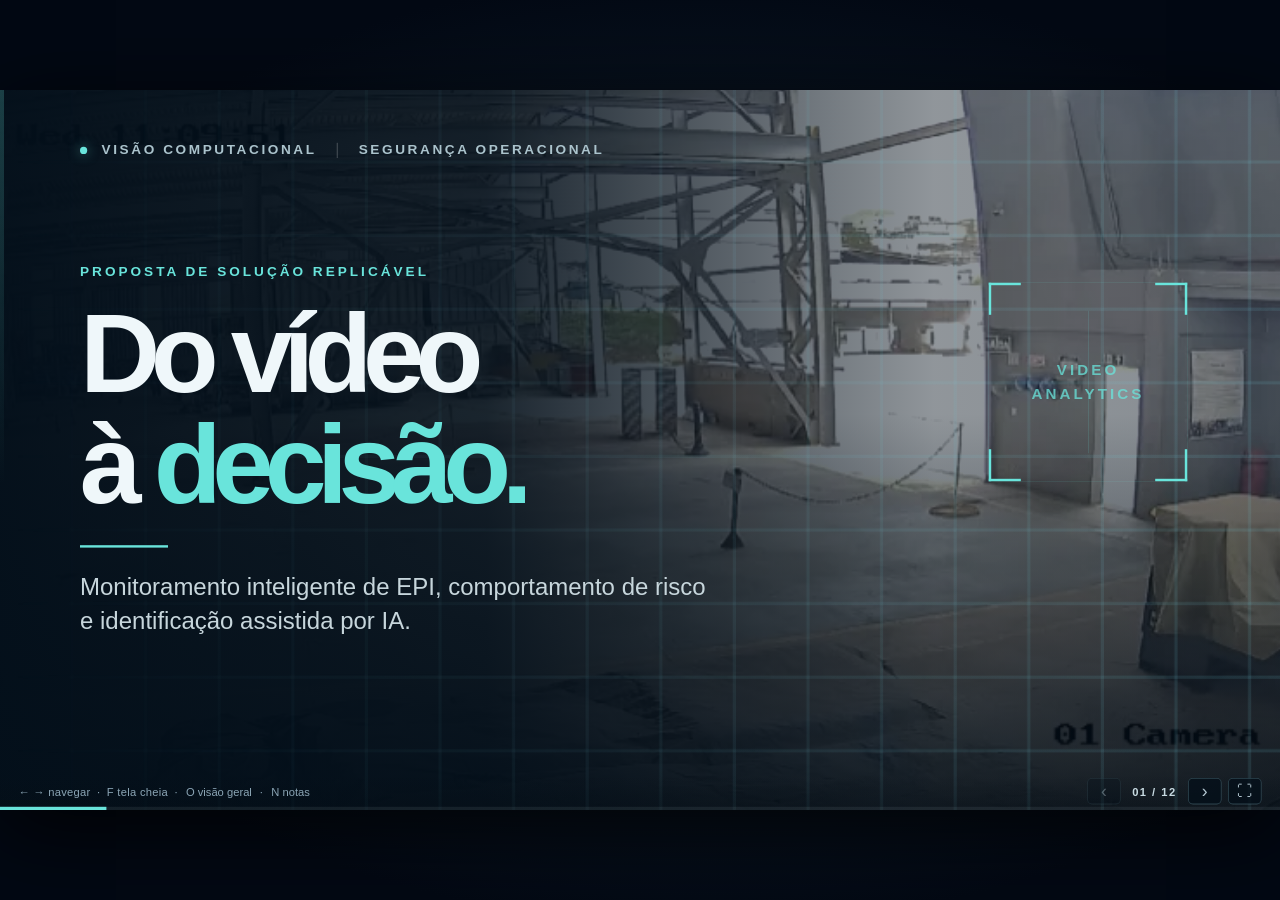
==== ApresentacaoIAseguranca/index.html @ 83fdfc43 "Add Portuguese presentation" ====
<!doctype html>
<html lang="pt-BR">
<head>
  <meta charset="utf-8">
  <meta name="viewport" content="width=device-width, initial-scale=1, viewport-fit=cover">
  <meta name="color-scheme" content="dark">
  <meta name="description" content="Apresentação offline para projetos de visão computacional em segurança industrial.">
  <title>Visão IA — Segurança operacional</title>
  <link rel="stylesheet" href="styles.css">
  <script src="script.js" defer></script>
</head>
<body>
  <main id="viewport" aria-label="Apresentação Visão IA">
    <div id="deck" class="deck">
        <section class="slide cover active" aria-roledescription="slide" aria-label="1 de 12: Do vídeo à decisão" data-title="Do vídeo à decisão" data-section="ABERTURA" data-notes="Abrir falando do objetivo: não vender uma câmera isolada, e sim uma solução capaz de transformar imagens em eventos que apoiem a segurança. Este caso foi usado como laboratório e ainda não é uma solução plenamente homologada.">
          <div class="cover-bg"><img class="cover-img" src="assets/ambiente-industrial.webp" alt="Área industrial monitorada por câmera" draggable="false"></div>
          <div class="cover-shade"></div>
          <div class="cover-grid"></div>
          <div class="cover-meta"><span class="tiny-dot"></span> VISÃO COMPUTACIONAL <span class="tiny-divider"></span> SEGURANÇA OPERACIONAL</div>
          <div class="cover-content">
            <div class="overline accent">PROPOSTA DE SOLUÇÃO REPLICÁVEL</div>
            <h1 class="cover-title">Do vídeo<br>à <em>decisão.</em></h1>
            <div class="cover-rule"></div>
            <p class="cover-sub">Monitoramento inteligente de EPI, comportamento de risco e identificação assistida por IA.</p>
          </div>
          <div class="cover-right">
            <div class="scan-square">
              <span></span><span></span><span></span><span></span>
              <div>VIDEO<br>ANALYTICS</div>
            </div>
          </div>
        </section>
        <section class="slide" aria-roledescription="slide" aria-label="2 de 12: O desafio" data-title="O desafio" data-section="CONTEXTO" data-notes="O problema não é ter pouco vídeo; é tirar valor dele. Enfatizar a diferença entre monitoramento passivo e fluxos verificáveis de eventos." hidden>
          <header class="slide-top"><span class="wordmark"><span class="mark"></span> VISION <span class="wordmark-lite">/ INTELLIGENCE</span></span><span class="chapter">02 &nbsp; / &nbsp; OPORTUNIDADE</span></header>
          <div class="content-pad">
            <div class="eyebrow">01 / POR QUE ISTO É CRÍTICO?</div>
            <h2 class="big-heading">Uma câmera vê.<br><span class="muted">Um sistema precisa entender.</span></h2>
            <p class="lead narrow">No ambiente industrial, captar imagens é apenas o começo. O desafio está em transformar observações em registros úteis, verificáveis e acionáveis.</p>
            <div class="three-cards offset-top">
              <div class="feature">
                <span class="feature-index">01</span>
                <div class="feature-line"></div>
                <h3>Visibilidade</h3>
                <p>Identificar situações relevantes em áreas monitoradas.</p>
              </div>
              <div class="feature">
                <span class="feature-index">02</span>
                <div class="feature-line"></div>
                <h3>Contexto</h3>
                <p>Entender onde, quando e em quais condições um evento ocorreu.</p>
              </div>
              <div class="feature">
                <span class="feature-index">03</span>
                <div class="feature-line"></div>
                <h3>Resposta</h3>
                <p>Direcionar evidências para revisão, alerta e melhoria operacional.</p>
              </div>
            </div>
          </div>
          <footer class="slide-foot"><span>SEGURANÇA OPERACIONAL · MONITORAMENTO ORIENTADO POR EVENTOS</span><span>CASE BASE · HIKVISION · 2026</span></footer>
        </section>
        <section class="slide" aria-roledescription="slide" aria-label="3 de 12: Um caso real como ponto de partida" data-title="Um caso real como ponto de partida" data-section="BASE DO PROJETO" data-notes="Contextualizar: o equipamento e as capturas são reais, mas os resultados ainda não equivalem a uma validação industrial completa. Mostrar o ambiente amplo e a porta com alta incidência de luz." hidden>
          <header class="slide-top"><span class="wordmark"><span class="mark"></span> VISION <span class="wordmark-lite">/ INTELLIGENCE</span></span><span class="chapter">03 &nbsp; / &nbsp; ESTUDO DE CASO</span></header>
          <div class="content-pad">
            <div class="eyebrow">02 / O QUE JÁ FOI REALIZADO?</div>
            <h2 class="big-heading">Da hipótese<br><span class="accent">à implantação em campo.</span></h2>
            <div class="case-layout">
              <div class="case-visual">
                <img class="w100" src="assets/galpao-do-piloto.webp" alt="Captura real do galpão industrial" draggable="false">
                <div class="image-caption"><span class="signal"></span> Ambiente industrial monitorado · 28 OUT 2026</div>
              </div>
              <div class="case-facts">
                <div class="case-fact">
                  <span>01</span>
                  <div>
                    <strong>Câmera com IA embarcada</strong>
                    <p>Hikvision DeepinView, testada em galpão industrial real.</p>
                  </div>
                </div>
                <div class="case-fact">
                  <span>02</span>
                  <div>
                    <strong>Funcionalidades observadas</strong>
                    <p>Eventos de capacete, uso de celular e captura/comparação facial.</p>
                  </div>
                </div>
              </div>
            </div>
          </div>
          <footer class="slide-foot"><span>IMAGENS DO PILOTO · CAPTURAS DE 28/10/2026</span><span>CASE BASE · HIKVISION · 2026</span></footer>
        </section>
        <section class="slide" aria-roledescription="slide" aria-label="4 de 12: Três capacidades demonstradas" data-title="Três capacidades demonstradas" data-section="VALIDAÇÃO" data-notes="Explicar três evidências observáveis, sem dizer que a precisão é alta nem que o fluxo de ponta a ponta foi entregue. A identificação facial exibe pontuações, mas é preciso validar erros e falsos positivos." hidden>
          <header class="slide-top"><span class="wordmark"><span class="mark"></span> VISION <span class="wordmark-lite">/ INTELLIGENCE</span></span><span class="chapter">04 &nbsp; / &nbsp; CAPACIDADES</span></header>
          <div class="content-pad">
            <div class="eyebrow">03 / RESULTADOS</div>
            <h2 class="big-heading">Três sinais de que<br><span class="muted">a tecnologia funciona.</span></h2>
            <div class="proof-grid">
              <div class="proof-card">
                <div class="proof-image"><img src="assets/evento-capacete.webp" alt="Evento de ausência de capacete" draggable="false"></div>
                <div class="proof-body">
                  <div class="proof-num">01</div>
                  <h3>Detecção de capacete</h3>
                  <p>Eventos registrados.</p>
                </div>
              </div>
              <div class="proof-card">
                <div class="proof-image"><img src="assets/evento-celular.webp" alt="Evento de uso de telefone celular" draggable="false"></div>
                <div class="proof-body">
                  <div class="proof-num">02</div>
                  <h3>Uso de celular</h3>
                  <p>Detecção confirmada quando o aparelho está visível para a câmera.</p>
                </div>
              </div>
              <div class="proof-card">
                <div class="proof-image face-proof"><img src="assets/comparacao-facial.webp" alt="Painel de reconhecimento com dados anonimizados" draggable="false"></div>
                <div class="proof-body">
                  <div class="proof-num">03 <span class="status status-good">REGISTROS GERADOS</span></div>
                  <h3>Captura e comparação facial</h3>
                </div>
              </div>
            </div>
          </div>
          <footer class="slide-foot"><span>DETECÇÃO ≠ PRECISÃO VALIDADA</span><span>CASE BASE · HIKVISION · 2026</span></footer>
        </section>
        <section class="slide" aria-roledescription="slide" aria-label="5 de 12: Uso de celular: funciona dentro do campo visual" data-title="Uso de celular: funciona dentro do campo visual" data-section="COMPORTAMENTO" data-notes="Afirmar claramente: este teste foi confirmado pela equipe, inclusive a falha conhecida quando o aparelho está do lado não visível do rosto. Posicionamento e perspectiva importam." hidden>
          <header class="slide-top"><span class="wordmark"><span class="mark"></span> VISION <span class="wordmark-lite">/ INTELLIGENCE</span></span><span class="chapter">05 &nbsp; / &nbsp; USO DE CELULAR</span></header>
          <div class="content-pad">
            <div class="eyebrow">04 / DETECÇÃO DE COMPORTAMENTO</div>
            <h2 class="mid-heading">Celular detectado.<br><span class="accent">Teste confirmado em campo.</span></h2>
            <div class="phone-layout">
              <div class="phone-visual">
                <img class="w100" src="assets/evento-celular.webp" alt="Teste de uso de celular confirmado" draggable="false">
                <div class="media-tag">EVENTO · USING MOBILE PHONE</div>
              </div>
            </div>
          </div>
          <footer class="slide-foot"><span>FUNCIONALIDADE COM TESTE PRÁTICO CONFIRMADO</span><span>CASE BASE · HIKVISION · 2026</span></footer>
        </section>
        <section class="slide" aria-roledescription="slide" aria-label="6 de 12: Reconhecimento facial exige imagem suficiente" data-title="Reconhecimento facial exige imagem suficiente" data-section="FACE" data-notes="Os registros e a comparação com base facial são visíveis. Deixar explícito que não existem dados de sensibilidade, especificidade, FAR/FRR ou precisão medidos. Dados pessoais são protegidos nos materiais demonstrativos." hidden>
          <header class="slide-top"><span class="wordmark"><span class="mark"></span> VISION <span class="wordmark-lite">/ INTELLIGENCE</span></span><span class="chapter">06 &nbsp; / &nbsp; IDENTIFICAÇÃO ASSISTIDA</span></header>
          <div class="content-pad">
            <div class="eyebrow">05 / CAPTURA FACIAL</div>
            <h2 class="mid-heading">Identificar pessoas exige<br><span class="muted">mais do que localizar rostos.</span></h2>
            <div class="facial-layout">
              <div class="records-panel">
                <div class="panel-heading">REGISTROS GERADOS PELA CÂMERA <span>●</span></div>
                <img class="w100" src="assets/registros-faciais.webp" alt="Histórico de capturas faciais com rostos anonimizados" draggable="false">
                <div class="privacy-label">Dados faciais anonimizados nesta apresentação</div>
              </div>
              <div class="facial-copy">
                <div class="score-large">60–92<span>%</span></div>
                <div class="score-label">Faixa de pontuações exibidas em exemplos de comparação</div>
              </div>
            </div>
          </div>
          <footer class="slide-foot"><span>PONTUAÇÕES OBSERVADAS NA INTERFACE · NÃO SÃO MÉTRICAS DE ACURÁCIA</span><span>CASE BASE · HIKVISION · 2026</span></footer>
        </section>
        <section class="slide" aria-roledescription="slide" aria-label="7 de 12: Do equipamento à solução" data-title="Do equipamento à solução" data-section="ARQUITETURA" data-notes="Esta é uma arquitetura de referência para novos projetos e ainda não foi completamente implementada neste caso. Não assegurar integração ISAPI/ONVIF para todo evento sem teste. O modelo próprio é opcional e entra se necessário." hidden>
          <header class="slide-top"><span class="wordmark"><span class="mark"></span> VISION <span class="wordmark-lite">/ INTELLIGENCE</span></span><span class="chapter">07 &nbsp; / &nbsp; ARQUITETURA DE REFERÊNCIA</span></header>
          <div class="content-pad">
            <div class="eyebrow">06 / COMO UM PROJETO PODE EVOLUIR</div>
            <h2 class="mid-heading">Do sensor ao registro.<br><span class="muted">Sem depender apenas da tela da câmera.</span></h2>
            <div class="arch-flow">
              <div class="arch-node">
                <div class="arch-num">01 / ORIGEM</div>
                <div class="arch-icon">◉</div>
                <strong>Câmera inteligente</strong>
                <p>Vídeo e eventos de IA</p>
              </div>
              <div class="arch-arrow">→</div>
              <div class="arch-node">
                <div class="arch-num">02 / CONECTAR</div>
                <div class="arch-icon">⇄</div>
                <strong>Camada de integração</strong>
                <p>Recebimento e validação</p>
              </div>
              <div class="arch-arrow">→</div>
              <div class="arch-node">
                <div class="arch-num">03 / INTERPRETAR</div>
                <div class="arch-icon">◇</div>
                <strong>Correlação de eventos</strong>
                <p>Pessoa · tempo · local</p>
              </div>
              <div class="arch-arrow">→</div>
              <div class="arch-node">
                <div class="arch-num">04 / AGIR</div>
                <div class="arch-icon">▤</div>
                <strong>Gestão de ocorrências</strong>
                <p>Revisão · alertas · relatórios</p>
              </div>
            </div>
            <div class="arch-lower">
              <div class="arch-label">EVOLUÇÃO OPCIONAL</div>
              <div class="arch-optional"><strong>IA externa personalizada</strong><span>Modelos próprios podem complementar a IA embarcada quando os requisitos exigirem.</span></div>
              <div class="arch-guard">Integrações, protocolos e desempenho precisam ser validados para cada equipamento e ambiente.</div>
            </div>
          </div>
          <footer class="slide-foot"><span>ARQUITETURA PROPOSTA · NÃO IMPLANTADA INTEGRALMENTE NO PILOTO</span><span>CASE BASE · HIKVISION · 2026</span></footer>
        </section>
        <section class="slide" aria-roledescription="slide" aria-label="8 de 12: O evento vira um fluxo de trabalho" data-title="O evento vira um fluxo de trabalho" data-section="PRODUTO" data-notes="Dizer que o mockup é o produto proposto. O piloto comprovou a existência de eventos na interface da câmera, não esta plataforma. O software cria rastreabilidade e revisão humana antes de medidas." hidden>
          <header class="slide-top"><span class="wordmark"><span class="mark"></span> VISION <span class="wordmark-lite">/ INTELLIGENCE</span></span><span class="chapter">08 &nbsp; / &nbsp; EXPERIÊNCIA PROPOSTA</span></header>
          <div class="content-pad">
            <div class="eyebrow">07 / EXPERIÊNCIA A SER DESENVOLVIDA</div>
            <h2 class="mid-heading">Da detecção<br><span class="accent">ao acompanhamento.</span></h2>
            <div class="app-shell">
              <div class="app-header"><span class="mini-mark"></span> CENTRAL DE EVENTOS <span class="demo-flag">CONCEITO ILUSTRATIVO</span><span class="app-faux-clock">VISÃO GERAL</span></div>
              <div class="app-stats">
                <div><span>01</span><strong>Receber</strong><small>Evento bruto</small></div>
                <div><span>02</span><strong>Verificar</strong><small>Contexto e evidência</small></div>
                <div><span>03</span><strong>Classificar</strong><small>Validação humana</small></div>
                <div><span>04</span><strong>Aprender</strong><small>Relatórios e ajustes</small></div>
              </div>
              <div class="sample-event subtle">
                <div class="sample-icon ok">✓</div>
                <div class="event-text">
                  <strong>Evento recebido · uso de celular</strong>
                  <p>Regra configurável · revisão conforme política da operação</p>
                </div>
                <div class="sample-chip neutral">REGISTRO DE EXEMPLO</div>
              </div>
            </div>
            <div class="app-caption">Modelo conceitual de interface. Não representa um software entregue ou um evento real.</div>
          </div>
          <footer class="slide-foot"><span>JORNADA DE PRODUTO · EXEMPLO NÃO OPERACIONAL</span><span>CASE BASE · HIKVISION · 2026</span></footer>
        </section>
        <section class="slide" aria-roledescription="slide" aria-label="9 de 12: Confiabilidade e governança" data-title="Confiabilidade e governança" data-section="RESPONSABILIDADE" data-notes="Biometria é dado sensível. Não expor nomes, CPF, faces em materiais comerciais. Exigir finalidade, base jurídica adequada, minimização, retenção e permissões. Revisão humana para decisões que afetem trabalhadores." hidden>
          <header class="slide-top"><span class="wordmark"><span class="mark"></span> VISION <span class="wordmark-lite">/ INTELLIGENCE</span></span><span class="chapter">09 &nbsp; / &nbsp; CONFIANÇA</span></header>
          <div class="content-pad">
            <div class="eyebrow">08 / PRINCÍPIOS INEGOCIÁVEIS</div>
            <h2 class="big-heading">IA apoia decisões.<br><span class="muted">Não substitui verificação.</span></h2>
            <div class="govern-grid">
              <div class="govern-card">
                <div class="govern-icon">01</div>
                <h3>Revisão humana</h3>
                <p>Não atribuir infrações automaticamente com base em detecção incerta.</p>
              </div>
              <div class="govern-card">
                <div class="govern-icon">02</div>
                <h3>Rastreabilidade</h3>
                <p>Guardar contexto, horário, origem e evidências do evento.</p>
              </div>
              <div class="govern-card">
                <div class="govern-icon">03</div>
                <h3>Proteção de dados</h3>
                <p>Biometria e identificação demandam controles e avaliação sob a LGPD.</p>
              </div>
              <div class="govern-card">
                <div class="govern-icon">04</div>
                <h3>Teste contínuo</h3>
                <p>Medir falsos positivos, eventos perdidos e mudanças do ambiente.</p>
              </div>
            </div>
            <div class="govern-statement"><span class="signal"></span> Uma boa solução precisa ser tecnicamente viável, operacionalmente útil e responsável.</div>
          </div>
          <footer class="slide-foot"><span>GOVERNANÇA E SEGURANÇA DESDE O DESENHO DO PROJETO</span><span>CASE BASE · HIKVISION · 2026</span></footer>
        </section>
        <section class="slide" aria-roledescription="slide" aria-label="10 de 12: Como transformar o caso em novos projetos" data-title="Como transformar o caso em novos projetos" data-section="MÉTODO" data-notes="Apresentar como método repetível: partir de uma regra e uma área, definir o que caracteriza sucesso, testar e só depois dimensionar. Sem prometer prazos, quantidade de câmeras ou precisão antes de levantamento." hidden>
          <header class="slide-top"><span class="wordmark"><span class="mark"></span> VISION <span class="wordmark-lite">/ INTELLIGENCE</span></span><span class="chapter">10 &nbsp; / &nbsp; ESTRATÉGIA DE IMPLANTAÇÃO</span></header>
          <div class="content-pad">
            <div class="eyebrow">09 / MODELO REPLICÁVEL</div>
            <h2 class="mid-heading">Começar pequeno.<br><span class="accent">Validar antes de escalar.</span></h2>
            <div class="roadmap">
              <div class="road-step">
                <div class="road-step-head">
                  <div class="phase">FASE 01</div>
                  <span class="road-id">01</span>
                </div>
                <h3>Diagnóstico</h3>
                <p>Mapear o ambiente, os riscos, as regras e o campo de visão.</p>
                <div class="road-deliver">Saída → escopo e critérios de teste</div>
              </div>
              <div class="road-step">
                <div class="road-step-head">
                  <div class="phase">FASE 02</div>
                  <span class="road-id">02</span>
                </div>
                <h3>Prova de conceito</h3>
                <p>Testar eventos reais, oclusões, iluminação e limites da IA.</p>
                <div class="road-deliver">Saída → resultados mensuráveis</div>
              </div>
              <div class="road-step">
                <div class="road-step-head">
                  <div class="phase">FASE 03</div>
                  <span class="road-id">03</span>
                </div>
                <h3>Integração e escala</h3>
                <p>Construir registros, alertas, indicadores e novas áreas monitoradas.</p>
                <div class="road-deliver">Saída → operação com governança</div>
              </div>
            </div>
            <div class="road-bottom"><span>1 CÂMERA</span><b>→</b><span>1 REGRA</span><b>→</b><span>1 ÁREA</span><b>→</b><span>1 CRITÉRIO MENSURÁVEL</span></div>
          </div>
          <footer class="slide-foot"><span>ESFORÇO E INFRAESTRUTURA DEFINIDOS APÓS DIAGNÓSTICO</span><span>CASE BASE · HIKVISION · 2026</span></footer>
        </section>
        <section class="slide" aria-roledescription="slide" aria-label="11 de 12: Mais possibilidades, o mesmo rigor" data-title="Mais possibilidades, o mesmo rigor" data-section="EXPANSÃO" data-notes="Diferenciar os testes confirmados no piloto das possibilidades futuras. Nunca vender detecção de óculos, luvas, áreas restritas ou análise comportamental avançada como função validada no equipamento atual." hidden>
          <header class="slide-top"><span class="wordmark"><span class="mark"></span> VISION <span class="wordmark-lite">/ INTELLIGENCE</span></span><span class="chapter">11 &nbsp; / &nbsp; NOVAS FRENTES</span></header>
          <div class="content-pad">
            <div class="eyebrow">10 / OPORTUNIDADES DE EVOLUÇÃO</div>
            <h2 class="big-heading">Um método.<br><span class="muted">Diferentes aplicações.</span></h2>
            <div class="use-grid">
              <div class="use-card">
                <div class="use-glyph">⌁</div>
                <h3>EPIs</h3>
                <p>Capacete e outros itens relevantes para cada processo.</p>
                <span>CASO-BASE</span>
              </div>
              <div class="use-card">
                <div class="use-glyph">▢</div>
                <h3>Comportamentos</h3>
                <p>Uso de celular e regras específicas do ambiente.</p>
                <span>CASO-BASE</span>
              </div>
              <div class="use-card">
                <div class="use-glyph">◎</div>
                <h3>Acesso e presença</h3>
                <p>Verificação de áreas, rotas e circulação.</p>
                <span>OPORTUNIDADE</span>
              </div>
              <div class="use-card">
                <div class="use-glyph">▥</div>
                <h3>Inteligência operacional</h3>
                <p>Indicadores e histórico para orientar prevenção.</p>
                <span>OPORTUNIDADE</span>
              </div>
            </div>
            <div class="use-disclaimer">Aplicações adicionais dependem de requisitos, compatibilidade do hardware, validação técnica e avaliação de privacidade.</div>
          </div>
          <footer class="slide-foot"><span>POTENCIAIS CASOS DE USO · NÃO TODOS DEMONSTRADOS NO PILOTO</span><span>CASE BASE · HIKVISION · 2026</span></footer>
        </section>
        <section class="slide end" aria-roledescription="slide" aria-label="12 de 12: Próximo passo: descobrir onde a IA gera valor" data-title="Próximo passo: descobrir onde a IA gera valor" data-section="ENCERRAMENTO" data-notes="Encerrar com pergunta: quais são os riscos e situações que mais importam na operação do cliente? A partir daí discutir diagnóstico, prova de conceito e integração. Não apresentar como produto finalizado." hidden>
          <div class="end-bg"><img src="assets/ambiente-industrial.webp" alt="Ambiente industrial" draggable="false"></div>
          <div class="end-grad"></div>
          <div class="end-mark"><span class="mark"></span> VISION <span>/ INTELLIGENCE</span></div>
          <div class="end-content">
            <div class="overline accent">SEGURANÇA OPERACIONAL COM IA</div>
            <h1>Transformar<br>pixels em <em>prevenção.</em></h1>
            <div class="cover-rule"></div>
            <p>Um piloto real como base para soluções sob medida — com evidência, contexto e responsabilidade.</p>
            <div class="end-actions">
              <div><span>01</span> Entender o ambiente</div>
              <div><span>02</span> Definir a regra</div>
              <div><span>03</span> Validar a solução</div>
            </div>
          </div>
          <div class="end-footer">CONVERSA ABERTA <span class="long-arrow">→</span> Q&amp;A</div>
        </section>

      <div class="presenter-ui">
        <aside id="notes" aria-labelledby="notes-heading" hidden>
          <h2 id="notes-heading">Notas do apresentador</h2>
          <p id="notes-text"></p>
        </aside>

        <footer class="toolbar">
          <div class="shortcuts">
            <span class="keyboard-hint"><kbd>←</kbd> <kbd>→</kbd> navegar</span>
            <span class="shortcut-separator" aria-hidden="true">·</span>
            <span class="keyboard-hint"><kbd>F</kbd> tela cheia</span>
            <span class="shortcut-separator" aria-hidden="true">·</span>
            <button id="overview-toggle" type="button" aria-label="Abrir o índice de slides" aria-haspopup="dialog" aria-controls="overview" aria-keyshortcuts="O"><kbd aria-hidden="true">O</kbd> visão geral</button>
            <span class="shortcut-separator" aria-hidden="true">·</span>
            <button id="notes-toggle" type="button" aria-label="Notas do apresentador" aria-controls="notes" aria-expanded="false" aria-keyshortcuts="N"><kbd aria-hidden="true">N</kbd> notas</button>
          </div>
          <nav class="navigation" aria-label="Navegação de slides">
            <button id="prev" type="button" aria-label="Slide anterior" aria-disabled="true">‹</button>
            <div id="counter">01 / 12</div>
            <button id="next" type="button" aria-label="Próximo slide">›</button>
            <button id="full" type="button" aria-label="Modo de tela cheia" aria-pressed="false" aria-keyshortcuts="F"><span aria-hidden="true">⛶</span></button>
          </nav>
          <div id="progress-track" role="progressbar" aria-label="Progresso da apresentação" aria-valuemin="1" aria-valuemax="12" aria-valuenow="1">
            <div id="progress"></div>
          </div>
        </footer>
      </div>
    </div>
  </main>

  <div id="announcement" class="sr-only" role="status" aria-atomic="true"></div>

  <dialog id="overview" aria-labelledby="overview-title">
    <div class="overview-header">
      <h2 id="overview-title">Índice de slides</h2>
      <button id="overview-close" type="button" aria-label="Fechar o índice">×</button>
    </div>
    <div id="overview-grid"></div>
  </dialog>
</body>
</html>
---- ApresentacaoIAseguranca/styles.css ----
:root {
  color-scheme: dark;
  --shell: #081824;
  --shell-line: #253c49;
  --background: #07131d;
  --surface-deep: #122a39;
  --text: #eff7fa;
  --muted: #93a9b8;
  --subtle: #8ba5b5;
  --accent: #69e4db;
  --warm: #feb978;
  --line: #284553;
  --border: rgba(190, 225, 231, .16);
  --pad: 95px;
  font-family: Inter, 'Segoe UI', Aptos, Arial, sans-serif;
}

*, *::before, *::after { box-sizing: border-box; }
[hidden] { display: none !important; }
html, body { margin: 0; height: 100%; }
body {
  display: flex;
  flex-direction: column;
  overflow: hidden;
  background: var(--background);
  color: var(--text);
}

button { font: inherit; color: inherit; cursor: pointer; }
button:focus-visible {
  outline: 2px solid var(--accent);
  outline-offset: 3px;
}

.sr-only {
  position: absolute;
  width: 1px;
  height: 1px;
  padding: 0;
  overflow: hidden;
  clip-path: inset(50%);
  white-space: nowrap;
}

/* Moldura e navegação */
#viewport {
  position: relative;
  min-height: 0;
  flex: 1 1 auto;
  overflow: hidden;
  background: radial-gradient(ellipse at 55% 50%, #122635, #020813 75%);
  touch-action: pan-y pinch-zoom;
}

.deck {
  position: absolute;
  top: 50%;
  left: 50%;
  width: 1600px;
  height: 900px;
  overflow: hidden;
  transform: translate(-50%, -50%) scale(var(--slide-scale, 1));
  background: var(--background);
  box-shadow: 0 25px 95px #000c;
}

.presenter-ui {
  position: absolute;
  z-index: 2;
  inset: auto 0 0;
}

.toolbar {
  position: relative;
  display: flex;
  align-items: center;
  justify-content: space-between;
  gap: 12px;
  padding: 4px 23px 7px;
  background: linear-gradient(0deg, #050d144d, transparent);
}

.shortcuts, .navigation { display: flex; align-items: center; gap: 8px; }
.shortcuts { color: var(--subtle); letter-spacing: .025em; font-size: 14px; white-space: nowrap; }
.shortcuts kbd { font: inherit; }
.shortcuts button {
  min-height: 33px;
  padding: 0 2px;
  border: 0;
  border-radius: 3px;
  background: transparent;
}

.shortcuts button:hover, .shortcuts button[aria-expanded='true'] { color: var(--accent); }
.navigation button {
  display: grid;
  place-items: center;
  width: 42px;
  height: 33px;
  padding: 0;
  border: 1px solid rgba(146, 205, 218, .28);
  border-radius: 6px;
  background: #04101acc;
  color: #b5c9d3;
  font-size: 22px;
  line-height: 1;
}

.navigation button:hover, .navigation button[aria-pressed='true'] { border-color: var(--accent); color: var(--accent); }
.navigation button[aria-disabled='true'] { opacity: .38; cursor: default; }
.navigation button[aria-disabled='true']:hover { border-color: var(--shell-line); color: var(--text); }
#full { font-size: 19px; }
#counter { min-width: 68px; text-align: center; color: #c8dbe2; font-size: 14px; font-weight: 750; letter-spacing: .13em; font-variant-numeric: tabular-nums; }
#progress-track { position: absolute; inset: auto 0 0; height: 4px; background: #c9e4e714; }
#progress { width: calc(100% / 12); height: 100%; background: var(--accent); transition: width .2s ease; }

#notes {
  width: min(calc(100% - 48px), 970px);
  max-height: 185px;
  overflow: auto;
  margin: 0 auto 15px;
  padding: 18px 24px;
  border: 1px solid #69e4db73;
  border-radius: 12px;
  background: #030f17f5;
  box-shadow: 0 20px 50px #0006;
}

#notes h2 { margin: 0 0 7px; font-size: 14px; color: var(--accent); }
#notes p { margin: 0; color: #dceaf0; font-size: 18px; line-height: 1.5; }

#overview {
  width: min(94vw, 1160px);
  max-height: 88dvh;
  padding: clamp(16px, 4vw, 36px);
  border: 1px solid var(--line);
  border-radius: 16px;
  background: var(--shell);
  color: var(--text);
  box-shadow: 0 30px 100px #000a;
}

#overview::backdrop { background: #03090edb; }
.overview-header { display: flex; align-items: center; justify-content: space-between; gap: 16px; margin-bottom: 20px; }
.overview-header h2 { margin: 0; font-size: clamp(19px, 3vw, 29px); letter-spacing: -.03em; }
#overview-close {
  flex: none;
  min-width: 40px;
  min-height: 40px;
  border: 1px solid var(--shell-line);
  border-radius: 7px;
  background: transparent;
  color: var(--muted);
  font-size: 20px;
}
#overview-close:hover { background: var(--surface-deep); color: var(--accent); }
#overview-grid { display: grid; grid-template-columns: repeat(4, 1fr); gap: 12px; }
.overview-item {
  display: grid;
  align-content: center;
  gap: 8px;
  min-height: 92px;
  padding: 13px 15px;
  text-align: left;
  border: 1px solid var(--shell-line);
  border-radius: 8px;
  background: var(--surface-deep);
}

.overview-item span { color: var(--subtle); font-size: 12px; letter-spacing: .12em; }
.overview-item strong { font-size: 16px; line-height: 1.25; }
.overview-item:hover, .overview-item[aria-current='true'] { border-color: var(--accent); }
.overview-item[aria-current='true'] span { color: var(--accent); }

.slide {
  position: absolute;
  inset: 0;
  isolation: isolate;
  overflow: hidden;
  background: var(--background);
}

/* Tipografia e áreas comuns dos slides */

.slide:not(.cover):not(.end)::before {
  content: "";
  pointer-events: none;
  position: absolute;
  inset: 0;
  background-image: linear-gradient(rgba(143,199,214,.025) 1px,transparent 1px),linear-gradient(90deg,rgba(143,199,214,.025) 1px,transparent 1px);
  background-size: 80px 80px;
  opacity: .55;
}

.slide::after {
  content: "";
  position: absolute;
  left: 0;
  top: 0;
  width: 5px;
  height: 100%;
  background: linear-gradient(180deg,var(--accent),transparent 55%);
  opacity: .22;
  pointer-events: none;
}

.slide-top {
  position: absolute;
  left: var(--pad);
  right: var(--pad);
  top: 52px;
  display: flex;
  align-items: center;
  justify-content: space-between;
  z-index: 3;
  gap: 20px;
}

.wordmark {
  font-size: 21px;
  font-weight: 850;
  letter-spacing: .19em;
  display: flex;
  align-items: center;
  gap: 15px;
}

.mark, .mini-mark {
  width: 23px;
  height: 23px;
  border: 4px solid var(--accent);
  display: inline-block;
  border-right-color: transparent;
  border-radius: 50%;
  transform: rotate(-30deg);
  flex: none;
}

.wordmark-lite {
  font-weight: 400;
  letter-spacing: .12em;
  color: #7595a5;
  font-size: 16px;
  margin-left: 5px;
}

.chapter { color: #859fb0; font-size: 15px; letter-spacing: .2em; font-weight: 750; }

.slide-foot {
  position: absolute;
  left: var(--pad);
  right: var(--pad);
  bottom: 44px;
  display: flex;
  justify-content: space-between;
  align-items: center;
  color: #6f8b9d;
  font-size: 14px;
  letter-spacing: .125em;
  font-weight: 700;
  z-index: 3;
  gap: 24px;
}

.slide-foot::before {
  content: "";
  position: absolute;
  bottom: 27px;
  left: 0;
  right: 0;
  height: 1px;
  background: rgba(255,255,255,.09);
}

.content-pad { position: relative; padding: 150px var(--pad) 90px; z-index: 2; height: 100%; }

.eyebrow, .overline { letter-spacing: .22em; font-size: 17px; font-weight: 850; color: #a1b8c4; }

.accent { color: var(--accent) !important; }

.muted { color: #88a1b1; }

.big-heading {
  font-size: 79px;
  line-height: 1.1;
  letter-spacing: -.057em;
  margin: 28px 0 19px;
  font-weight: 780;
}

.mid-heading {
  font-size: 69px;
  line-height: 1.08;
  letter-spacing: -.052em;
  margin: 24px 0 26px;
  font-weight: 790;
}

.lead { font-size: 27px; line-height: 1.47; color: #abc0cd; }

.narrow { max-width: 1000px; }

.three-cards { display: grid; grid-template-columns: repeat(3,1fr); gap: 19px; }

.offset-top { margin-top: 60px; }

.feature {
  height: 210px;
  border: 1px solid var(--border);
  border-radius: 10px;
  background: linear-gradient(160deg,rgba(33,65,79,.38),rgba(13,33,45,.45));
  padding: 27px 30px;
  position: relative;
  overflow: hidden;
}

.feature-index { font-size: 15px; color: var(--accent); font-weight: 800; letter-spacing: .15em; }

.feature-line {
  position: absolute;
  right: 0;
  top: 0;
  width: 86px;
  height: 2px;
  background: var(--accent);
}

.feature h3 { font-size: 31px; letter-spacing: -.03em; margin: 26px 0 8px; }

.feature p { font-size: 20px; line-height: 1.4; color: #a6bbc6; margin: 0; max-width: 330px; }

.w100 { width: 100%; height: 100%; object-fit: cover; display: block; }

.signal, .tiny-dot {
  display: inline-block;
  width: 9px;
  height: 9px;
  background: var(--accent);
  border-radius: 50%;
  box-shadow: 0 0 15px rgba(105,228,219,.5);
  margin-right: 10px;
  flex: none;
}

.tiny-divider {
  display: inline-block;
  height: 19px;
  width: 1px;
  background: rgba(255,255,255,.3);
  margin: 0 18px;
  vertical-align: middle;
}

/* Abertura */

.cover-bg, .cover-shade, .cover-grid { position: absolute; inset: 0; }

.cover-bg img {
  height: 100%;
  width: 100%;
  object-fit: cover;
  filter: saturate(.65) contrast(1.08);
  transform: scale(1.04);
}

.cover-shade {
  background: linear-gradient(90deg,rgba(3,15,26,.99) 0%,rgba(3,15,26,.91) 38%,rgba(3,15,26,.44) 73%,rgba(3,15,26,.48)),linear-gradient(0deg,rgba(3,11,19,.85),transparent 55%);
}

.cover-grid {
  background-image: linear-gradient(transparent 95%,rgba(114,206,221,.13) 96%),linear-gradient(90deg,transparent 95%,rgba(114,206,221,.13) 96%);
  background-size: 92px 92px;
  mask-image: linear-gradient(90deg,transparent,black);
}

.cover-meta {
  position: absolute;
  left: 100px;
  top: 65px;
  font-size: 17px;
  letter-spacing: .19em;
  color: #abc3cc;
  font-weight: 800;
}

.cover-content { position: absolute; left: 100px; top: 218px; width: 940px; }

.cover-title {
  font-weight: 820;
  font-size: 139px;
  letter-spacing: -.085em;
  line-height: .99;
  margin: 23px 0 33px;
}

.cover-title em, .end-content h1 em { font-style: normal; color: var(--accent); }

.cover-rule { height: 3px; width: 110px; background: var(--accent); margin: 25px 0; }

.cover-sub { font-size: 30px; line-height: 1.42; color: #c7d6dc; width: 790px; margin-top: 28px; }

.cover-right { position: absolute; right: 115px; top: 240px; }

.scan-square {
  height: 250px;
  width: 250px;
  position: relative;
  border: 1px solid rgba(105,228,219,.1);
  display: flex;
  align-items: center;
  justify-content: center;
  color: rgba(105,228,219,.75);
  font-size: 19px;
  letter-spacing: .2em;
  text-align: center;
  line-height: 1.6;
  font-weight: 800;
}

.scan-square:after {
  content: "";
  position: absolute;
  top: 35px;
  bottom: 35px;
  width: 1px;
  background: rgba(105,228,219,.18);
  left: 50%;
  animation: scan 5s infinite alternate ease-in-out;
}

.scan-square span { position: absolute; width: 40px; height: 40px; border: 3px solid var(--accent); }

.scan-square span:nth-child(1) { left: 0; top: 0; border-right: 0; border-bottom: 0; }

.scan-square span:nth-child(2) { right: 0; top: 0; border-left: 0; border-bottom: 0; }

.scan-square span:nth-child(3) { left: 0; bottom: 0; border-right: 0; border-top: 0; }

.scan-square span:nth-child(4) { right: 0; bottom: 0; border-left: 0; border-top: 0; }

@keyframes scan {
  from { transform: translateX(-60px); }
  to { transform: translateX(60px); }
}

/* Estudo de caso */

.case-layout {
  display: grid;
  grid-template-columns: 1.25fr .75fr;
  gap: 50px;
  margin-top: 35px;
  height: 390px;
}

.case-visual {
  border-radius: 10px;
  overflow: hidden;
  position: relative;
  border: 1px solid var(--border);
  background: #18303e;
}

.case-visual img { object-fit: cover; filter: saturate(.8); }

.image-caption {
  position: absolute;
  bottom: 0;
  left: 0;
  right: 0;
  background: linear-gradient(0deg,rgba(0,12,22,.91),transparent);
  padding: 33px 25px 19px;
  font-size: 16px;
  font-weight: 700;
}

.case-facts {
  display: flex;
  flex-direction: column;
  justify-content: center;
  padding: 4px 0;
  gap: 26px;
}

.case-fact {
  display: flex;
  gap: 22px;
  align-items: flex-start;
  border-bottom: 1px solid var(--border);
  padding-bottom: 20px;
}

.case-fact:last-child { border-bottom: 0; }

.case-fact>span { font-size: 17px; color: var(--accent); font-weight: 800; padding-top: 4px; }

.case-fact strong { font-size: 25px; letter-spacing: -.02em; }

.case-fact p { font-size: 19px; color: #9db2bf; line-height: 1.42; margin: 8px 0 0; }

/* Resultados do piloto */

.proof-grid { display: grid; grid-template-columns: repeat(3,1fr); gap: 20px; margin-top: 36px; }

.proof-card {
  border: 1px solid var(--border);
  border-radius: 11px;
  background: #0b202e;
  overflow: hidden;
  height: 407px;
}

.proof-image { height: 225px; overflow: hidden; background: #192b36; }

.proof-image img { height: 100%; width: 100%; object-fit: cover; filter: saturate(.82); }

.proof-image.face-proof img { object-fit: contain; background: #0b1d2a; }

.proof-body { padding: 21px 25px; }

.proof-num {
  font-size: 16px;
  color: #77afbf;
  display: flex;
  align-items: center;
  justify-content: space-between;
  font-weight: 850;
  min-height: 29px;
}

.status { font-size: 12px; letter-spacing: .09em; padding: 6px 8px; border-radius: 4px; }

.status-good {
  background: rgba(72,181,152,.13);
  color: #9ce5cb;
  border: 1px solid rgba(72,181,152,.22);
}

.proof-body h3 { font-size: 26px; letter-spacing: -.03em; margin: 20px 0 9px; }

.proof-body p { font-size: 19px; line-height: 1.35; color: #9bb2c0; margin: 0; }

.phone-visual {
  overflow: hidden;
  position: relative;
  width: min(100%, 570px);
  aspect-ratio: 635 / 484;
  border: 1px solid var(--border);
  border-radius: 10px;
  background: #23323b;
}

.media-tag {
  position: absolute;
  left: 18px;
  /* A faixa de informações da câmera ocupa os 11% inferiores da captura. */
  bottom: calc(11% + 8px);
  background: rgba(4,17,28,.92);
  padding: 12px 15px;
  border: 1px solid rgba(105,228,219,.2);
  color: #b4d0d8;
  font-size: 14px;
  letter-spacing: .12em;
  font-weight: 850;
}

/* Registros e evidências */

.simple-rule { height: 1px; background: var(--border); margin: 23px 0; }

.phone-layout { display: grid; margin-top: 29px; justify-items: center; }

.phone-visual img {
  position: absolute;
  inset: 0;
  object-fit: contain;
  background: #172833;
}

.facial-layout {
  display: grid;
  grid-template-columns: 1.25fr .75fr;
  gap: 42px;
  height: 430px;
  margin-top: 36px;
}

.records-panel {
  background: #172534;
  border: 1px solid var(--border);
  border-radius: 10px;
  overflow: hidden;
  position: relative;
  display: flex;
  flex-direction: column;
  min-height: 0;
}

.records-panel img {
  display: block;
  width: 100%;
  object-fit: contain;
  background: #eaeded;
  flex: 1 1 0;
  min-height: 0;
}

.panel-heading {
  font-size: 16px;
  color: #b3d9e1;
  letter-spacing: .08em;
  font-weight: 850;
  padding: 14px 22px;
  background: #102a3b;
}

.panel-heading span { float: right; color: var(--accent); }

.privacy-label {
  position: absolute;
  bottom: 8px;
  right: 12px;
  background: #07121ce8;
  color: #bdd0d9;
  font-size: 14px;
  padding: 7px 11px;
  border-radius: 4px;
}

.facial-copy { padding: 16px 4px; }

.score-large {
  font-size: 96px;
  color: var(--accent);
  font-weight: 780;
  line-height: 1;
  letter-spacing: -.075em;
}

.score-large span { font-size: 45px; letter-spacing: -.04em; }

.score-label { font-size: 21px; line-height: 1.38; color: #afc6cf; margin: 12px 0 0; }

.warning-inline {
  display: flex;
  align-items: center;
  gap: 12px;
  color: #f7cc9d;
  font-size: 17px;
  line-height: 1.3;
  margin-top: 24px;
}

.warning-inline span {
  width: 26px;
  height: 26px;
  flex: 0 0 26px;
  border: 1px solid var(--warm);
  border-radius: 50%;
  text-align: center;
  line-height: 24px;
  font-style: italic;
  font-weight: 700;
}

/* Arquitetura de referência */

.arch-flow { display: flex; align-items: center; gap: 10px; margin-top: 54px; }

.arch-node {
  border: 1px solid rgba(105,228,219,.23);
  background: linear-gradient(180deg,#102d3b,#0b202e);
  border-radius: 11px;
  width: 306px;
  height: 255px;
  padding: 24px 21px;
}

.arch-num { font-size: 14px; letter-spacing: .13em; color: var(--accent); font-weight: 800; }

.arch-icon { font-size: 53px; line-height: 1; margin: 18px 0 13px; color: #91e5e1; }

.arch-node strong { font-size: 24px; line-height: 1.1; display: block; }

.arch-node p { font-size: 17px; color: #90abba; margin: 12px 0; }

.arch-arrow { color: var(--accent); font-size: 39px; font-weight: 700; }

.arch-lower {
  display: grid;
  grid-template-columns: 210px 1fr 1fr;
  gap: 18px;
  margin-top: 32px;
  align-items: center;
}

.arch-label { font-size: 16px; font-weight: 800; letter-spacing: .12em; color: #a4bdc8; }

.arch-optional {
  display: flex;
  flex-direction: column;
  gap: 8px;
  border-left: 3px solid var(--accent);
  padding: 7px 19px;
  font-size: 18px;
}

.arch-optional strong { font-size: 21px; }

.arch-optional span, .arch-guard { color: #8fa9b6; line-height: 1.35; }

.arch-guard { font-size: 17px; }

/* Central de eventos */

.app-shell {
  margin-top: 34px;
  background: #0c2232;
  border: 1px solid rgba(149,207,222,.26);
  border-radius: 13px;
  box-shadow: 0 24px 75px rgba(0,0,0,.25);
  overflow: hidden;
}

.app-header {
  height: 65px;
  display: flex;
  align-items: center;
  padding: 0 26px;
  gap: 13px;
  letter-spacing: .14em;
  font-size: 16px;
  font-weight: 850;
  border-bottom: 1px solid var(--border);
  background: #122d3f;
}

.mini-mark { width: 18px; height: 18px; border-width: 3px; }

.demo-flag {
  font-size: 12px;
  background: rgba(254,185,120,.12);
  color: var(--warm);
  border: 1px solid rgba(254,185,120,.38);
  letter-spacing: .08em;
  padding: 9px 11px;
  margin-left: 17px;
}

.app-faux-clock { font-size: 14px; margin-left: auto; color: #84adbd; }

.app-stats {
  display: grid;
  grid-template-columns: repeat(4,1fr);
  border-bottom: 1px solid var(--border);
}

.app-stats>div {
  height: 119px;
  padding: 27px 25px;
  border-right: 1px solid var(--border);
  position: relative;
  display: flex;
  flex-direction: column;
}

.app-stats>div:last-child { border-right: 0; }

.app-stats span { color: var(--accent); position: absolute; right: 25px; top: 25px; font-size: 18px; }

.app-stats strong { font-size: 26px; letter-spacing: -.02em; }

.app-stats small { font-size: 17px; color: #89a6b5; margin-top: 10px; }

.sample-event {
  margin: 17px 24px;
  background: #17313f;
  border: 1px solid rgba(254,185,120,.36);
  border-radius: 7px;
  min-height: 89px;
  display: flex;
  align-items: center;
  gap: 20px;
  padding: 14px 20px;
}

.sample-event.subtle { background: #102a38; border-color: rgba(105,228,219,.2); }

.sample-icon {
  height: 44px;
  width: 44px;
  border-radius: 50%;
  display: flex;
  align-items: center;
  justify-content: center;
  background: rgba(254,185,120,.15);
  color: var(--warm);
  font-size: 27px;
  font-weight: 800;
  flex: none;
}

.sample-icon.ok { background: rgba(105,228,219,.13); color: var(--accent); }

.event-text { flex: 1; }

.event-text strong { font-size: 23px; }

.event-text p { margin: 7px 0 0; color: #91aeba; font-size: 16px; }

.sample-chip { font-size: 13px; letter-spacing: .08em; font-weight: 800; color: var(--warm); }

.sample-chip.neutral { color: var(--accent); }

.app-caption { text-align: right; font-size: 16px; color: #7796a3; margin-top: 13px; }

/* Governança */

.govern-grid { display: grid; grid-template-columns: repeat(4,1fr); gap: 18px; margin-top: 64px; }

.govern-card {
  border: 1px solid var(--border);
  border-radius: 9px;
  background: rgba(21,45,59,.55);
  padding: 25px;
  height: 268px;
}

.govern-icon {
  height: 65px;
  width: 65px;
  border: 1px solid rgba(105,228,219,.46);
  color: var(--accent);
  font-size: 20px;
  display: flex;
  align-items: center;
  justify-content: center;
  border-radius: 50%;
  font-weight: 850;
}

.govern-card h3 { font-size: 24px; letter-spacing: -.04em; margin: 23px 0 10px; }

.govern-card p { color: #9db3c1; font-size: 19px; line-height: 1.39; margin: 0; }

.govern-statement { margin-top: 40px; font-size: 23px; color: #bcd2d9; }

/* Etapas de implementação */

.roadmap { display: grid; grid-template-columns: repeat(3,1fr); gap: 19px; margin-top: 53px; }

.road-step {
  height: 303px;
  border: 1px solid var(--border);
  border-top: 3px solid var(--accent);
  border-radius: 9px;
  padding: 26px 30px;
  background: linear-gradient(160deg,#12313e,#0b1e2b);
}

.road-step-head {
  display: flex;
  justify-content: space-between;
  align-items: center;
  color: var(--accent);
}

.phase { font-size: 17px; letter-spacing: .15em; font-weight: 800; }

.road-id { font-size: 17px; color: #82a1b0; }

.road-step h3 { font-size: 38px; letter-spacing: -.05em; margin: 35px 0 10px; }

.road-step p { font-size: 21px; line-height: 1.43; color: #b0c4cb; margin: 0; }

.road-deliver {
  margin-top: 25px;
  padding-top: 16px;
  border-top: 1px solid var(--border);
  font-size: 16px;
  color: var(--accent);
}

.road-bottom {
  display: flex;
  justify-content: center;
  align-items: center;
  gap: 29px;
  margin-top: 48px;
  font-size: 19px;
  color: #d0dfe5;
  letter-spacing: .07em;
  font-weight: 750;
}

.road-bottom b { font-size: 28px; color: var(--accent); }

/* Aplicações */

.use-grid { display: grid; grid-template-columns: repeat(4,1fr); gap: 19px; margin-top: 57px; }

.use-card {
  height: 275px;
  background: linear-gradient(160deg,rgba(28,58,71,.67),rgba(12,29,42,.8));
  border: 1px solid var(--border);
  border-radius: 10px;
  padding: 24px;
  position: relative;
}

.use-glyph { font-size: 56px; font-weight: 500; color: var(--accent); line-height: 1; height: 70px; }

.use-card h3 { font-size: 26px; margin: 13px 0 11px; letter-spacing: -.025em; }

.use-card p { font-size: 18px; line-height: 1.38; color: #a7bec8; margin: 0; }

.use-card span {
  position: absolute;
  bottom: 18px;
  left: 24px;
  font-size: 13px;
  letter-spacing: .12em;
  font-weight: 800;
  color: #70c8c8;
}

.use-disclaimer { margin-top: 40px; font-size: 19px; color: #8fa9b5; line-height: 1.3; }

/* Encerramento */

.end-bg, .end-grad { position: absolute; inset: 0; }

.end-bg img {
  width: 100%;
  height: 100%;
  object-fit: cover;
  filter: saturate(.53) brightness(.65);
  transform: scale(1.05);
}

.end-grad {
  background: linear-gradient(90deg,rgba(4,17,27,.99) 0%,rgba(4,17,27,.93) 51%,rgba(4,17,27,.25) 100%),linear-gradient(0deg,rgba(4,17,27,.65),transparent 55%);
}

.end-mark {
  position: absolute;
  left: 96px;
  top: 58px;
  font-size: 20px;
  font-weight: 900;
  letter-spacing: .17em;
  display: flex;
  align-items: center;
  gap: 13px;
}

.end-mark span:last-child { font-size: 15px; color: #91aebb; font-weight: 500; }

.end-content { position: absolute; left: 95px; top: 207px; width: 1250px; }

.end-content h1 { font-size: 113px; line-height: 1.02; letter-spacing: -.08em; margin: 26px 0 26px; }

.end-content p { font-size: 29px; color: #c0d2da; line-height: 1.48; max-width: 920px; }

.end-actions {
  display: flex;
  gap: 42px;
  margin-top: 64px;
  font-size: 20px;
  font-weight: 750;
  color: #d8e6eb;
}

.end-actions>div { display: flex; align-items: center; gap: 13px; }

.end-actions span { color: var(--accent); font-size: 17px; }

.end-footer {
  position: absolute;
  bottom: 58px;
  right: 104px;
  font-size: 16px;
  letter-spacing: .2em;
  color: #bfd6dd;
  font-weight: 750;
}

.long-arrow { color: var(--accent); font-size: 25px; margin: 0 14px; }

/* Leitura em telas estreitas na vertical */
@media screen and (max-width: 760px) and (orientation: portrait) {
  :root {
    --pad: clamp(16px, 4.8vw, 36px);
    --mobile-controls-height: calc(57px + env(safe-area-inset-bottom, 0px));
  }

  #viewport {
    display: block;
    overflow: auto;
    overscroll-behavior-y: contain;
  }

  .deck {
    position: relative;
    inset: auto;
    width: 100%;
    height: auto;
    min-height: 100%;
    padding-bottom: var(--mobile-controls-height);
    transform: none;
    box-shadow: none;
  }

  .slide {
    position: relative;
    inset: auto;
    min-height: calc(100dvh - var(--mobile-controls-height));
  }

  .presenter-ui { position: fixed; }
  .toolbar {
    min-height: var(--mobile-controls-height);
    gap: 4px;
    padding: 5px 6px calc(8px + env(safe-area-inset-bottom, 0px));
    background: #07131df5;
  }

  .shortcuts, .navigation { gap: 4px; }
  .shortcuts { font-size: 12px; }
  .shortcuts button { min-height: 44px; padding-inline: 4px; }
  .keyboard-hint, .shortcut-separator, .shortcuts kbd { display: none; }
  .navigation button { height: 44px; width: 44px; }
  #counter { min-width: 44px; font-size: 12px; }
  #notes { width: auto; max-height: min(32dvh, 220px); margin-inline: 8px; padding-inline: 14px; }
  #overview-grid { grid-template-columns: repeat(2, minmax(0, 1fr)); }
  .overview-item { min-height: 82px; padding: 10px; }
  .overview-item strong { font-size: 13px; }

  .slide-top, .slide-foot {
    position: relative;
    inset: auto;
    margin-inline: var(--pad);
    gap: 10px;
    font-size: 10px;
    line-height: 1.35;
  }

  .slide-top { padding: 21px 0 13px; }
  .chapter { font-size: 9px; letter-spacing: .12em; text-align: right; }
  .wordmark { gap: 6px; font-size: 11px; letter-spacing: .12em; white-space: nowrap; }
  .wordmark-lite { margin-left: 0; font-size: 9px; letter-spacing: .08em; }
  .mark { width: 13px; height: 13px; border-width: 2px; flex: none; }
  .slide-foot { display: grid; padding: 11px 0 24px; }
  .slide-foot::before { top: 0; bottom: auto; }
  .slide-foot span { white-space: normal; }
  .content-pad { height: auto; padding: 27px var(--pad) 26px; }
  .eyebrow, .overline { font-size: 12px; line-height: 1.4; }
  .big-heading, .mid-heading {
    margin: 11px 0 16px;
    font-size: clamp(32px, 7.8vw, 56px);
    line-height: 1.05;
  }

  .lead { margin: 15px 0 0; font-size: 17px; }
  .cover, .end { min-height: max(420px, calc(100dvh - var(--mobile-controls-height))); }
  .cover-meta, .end-mark {
    position: relative;
    inset: auto;
    padding: 24px var(--pad) 0;
    font-size: 10px;
    line-height: 1.4;
  }

  .cover-meta { letter-spacing: .1em; }
  .end-mark { gap: 8px; }
  .end-mark span:last-child { font-size: 9px; }
  .cover-meta .tiny-dot { width: 6px; height: 6px; margin-right: 4px; }
  .tiny-divider { height: 11px; margin-inline: 6px; }
  .cover-shade, .end-grad {
    background: linear-gradient(90deg, #07131af4, #07131a63),
      linear-gradient(0deg, #07131a 0, #07131a00 86%);
  }

  .cover-content, .end-content {
    position: relative;
    inset: auto;
    width: auto;
    padding: clamp(64px, 17vh, 157px) var(--pad) 40px;
  }

  .cover-title, .end-content h1 { margin: 18px 0 0; font-size: clamp(46px, 13vw, 100px); }
  .end-content h1 { font-size: clamp(40px, 10vw, 82px); }
  .cover-rule { width: 70px; margin: 22px 0 16px; }
  .cover-sub, .end-content p { width: auto; margin: 0; font-size: 19px; }
  .cover-right { display: none; }
  .end-content { padding-top: 55px; padding-bottom: 25px; }
  .end-actions { flex-wrap: wrap; margin-top: 22px; gap: 10px 20px; font-size: 14px; }
  .end-actions > div { gap: 7px; }
  .end-actions span { font-size: 13px; }
  .end-footer { position: relative; inset: auto; padding: 0 var(--pad) 24px; font-size: 11px; }
  .long-arrow { font-size: 16px; margin-inline: 6px; }

  .three-cards, .proof-grid, .roadmap, .govern-grid, .use-grid,
  .case-layout, .facial-layout {
    grid-template-columns: minmax(0, 1fr);
    gap: 13px;
    margin-top: 22px;
    height: auto;
  }

  .feature, .govern-card, .road-step, .use-card, .arch-node { height: auto; padding: 16px; }
  .feature h3, .proof-body h3, .govern-card h3, .road-step h3, .use-card h3 {
    margin: 12px 0 8px;
    font-size: 22px;
  }

  .feature p, .proof-body p, .govern-card p, .road-step p, .use-card p {
    max-width: none;
    font-size: 16px;
  }

  .case-visual, .proof-image { height: auto; aspect-ratio: 16 / 10; }
  .proof-card { height: auto; }
  .proof-image img { display: block; }
  .proof-body { padding: 15px 16px 18px; }
  .phone-layout { margin-top: 22px; }
  .image-caption, .media-tag, .privacy-label { font-size: 11px; }
  .image-caption { padding: 16px 12px 10px; }
  .media-tag { left: 8px; padding: 6px 8px; }
  .case-facts { gap: 10px; }
  .case-fact { gap: 10px; padding-block: 8px; }
  .case-fact strong { font-size: 19px; }
  .case-fact p, .govern-statement { font-size: 16px; }
  .records-panel img { flex: none; height: auto; max-height: 360px; }
  .panel-heading { padding: 11px 14px; font-size: 12px; }
  .privacy-label { position: static; padding: 7px 12px; border-radius: 0; }
  .facial-copy { padding: 4px 0; }
  .score-large { font-size: 64px; }
  .score-large span { font-size: 32px; }
  .score-label, .warning-inline { font-size: 16px; }

  .arch-flow { display: grid; grid-template-columns: minmax(0, 1fr); gap: 5px; margin-top: 22px; }
  .arch-node { width: auto; }
  .arch-icon { font-size: 36px; margin: 12px 0 8px; }
  .arch-arrow { justify-self: center; font-size: 28px; transform: rotate(90deg); }
  .arch-node strong, .arch-optional strong { font-size: 20px; }
  .arch-node p, .arch-optional span, .arch-guard { font-size: 16px; }
  .arch-lower { grid-template-columns: minmax(0, 1fr); gap: 12px; margin-top: 16px; }
  .arch-optional { padding: 7px 12px; }

  .app-shell { margin-top: 22px; }
  .app-header { height: auto; flex-wrap: wrap; padding: 12px; gap: 8px; font-size: 12px; }
  .demo-flag { margin-left: 0; padding: 5px 7px; font-size: 10px; }
  .app-faux-clock { display: none; }
  .app-stats { grid-template-columns: repeat(2, minmax(0, 1fr)); }
  .app-stats > div { height: auto; padding: 10px; border-bottom: 1px solid var(--border); }
  .app-stats > div:nth-child(2n) { border-right: 0; }
  .app-stats > div:nth-last-child(-n + 2) { border-bottom: 0; }
  .app-stats span { position: static; font-size: 12px; }
  .app-stats strong { font-size: 16px; }
  .app-stats small { margin-top: 5px; font-size: 12px; }
  .sample-event { flex-wrap: wrap; align-items: flex-start; gap: 7px; margin: 10px; padding: 8px; }
  .sample-icon { flex: 0 0 32px; height: 32px; font-size: 22px; }
  .event-text { min-width: 65%; }
  .event-text strong { font-size: 15px; }
  .event-text p { font-size: 13px; }
  .sample-chip { margin-left: 39px; font-size: 11px; }
  .app-caption { font-size: 13px; text-align: left; }

  .govern-icon { width: 44px; height: 44px; font-size: 16px; }
  .govern-statement { margin-top: 22px; }
  .road-deliver { margin-top: 16px; padding-top: 11px; }
  .road-bottom { flex-wrap: wrap; justify-content: flex-start; gap: 8px; margin-top: 22px; font-size: 11px; }
  .road-bottom b { font-size: 17px; }
  .use-glyph { height: auto; font-size: 42px; }
  .use-card span { position: static; display: inline-block; margin-top: 16px; }
  .use-disclaimer { margin-top: 22px; font-size: 15px; }
}

@media (prefers-reduced-motion: reduce) {
  .scan-square::after { animation: none; }
  #progress { transition: none; }
}

@media print {
  @page { size: 16.6666667in 9.375in; margin: 0; }
  html, body { display: block; width: 1600px; height: auto; overflow: visible; }
  .presenter-ui, #overview, #announcement { display: none !important; }
  #viewport, .deck { position: static; width: 1600px; height: auto; overflow: visible; transform: none; box-shadow: none; }
  .slide, .slide[hidden] {
    position: relative;
    display: block !important;
    width: 1600px;
    height: 900px;
    break-after: page;
    -webkit-print-color-adjust: exact;
    print-color-adjust: exact;
  }
  .slide.end { break-after: auto; }
}
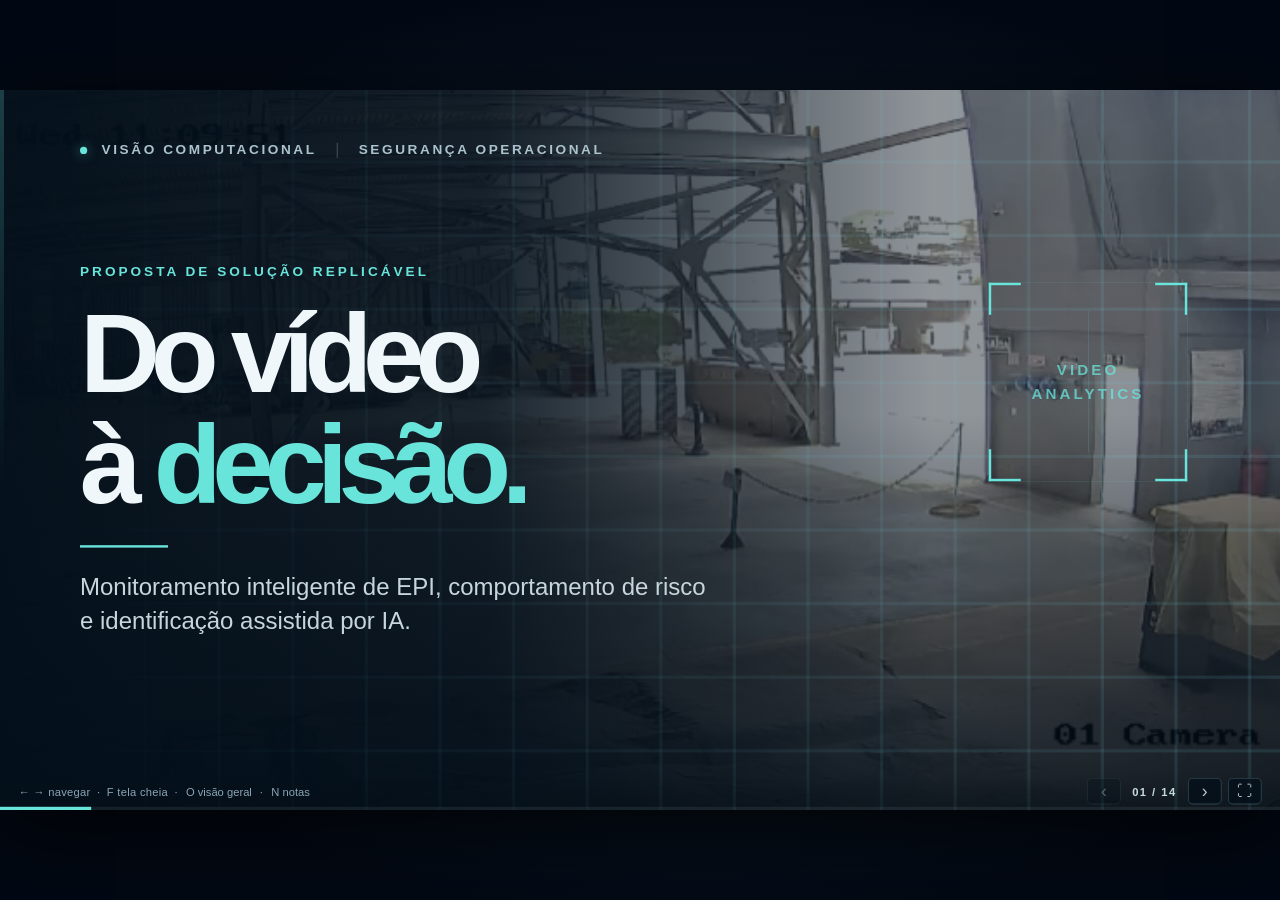
==== commit bf468bc4: "Atualizacao apresentacoes em portugues e ingles" ====
--- a/ApresentacaoIAseguranca/index.html
+++ b/ApresentacaoIAseguranca/index.html
@@ -12,7 +12,7 @@
 <body>
   <main id="viewport" aria-label="Apresentação Visão IA">
     <div id="deck" class="deck">
-        <section class="slide cover active" aria-roledescription="slide" aria-label="1 de 12: Do vídeo à decisão" data-title="Do vídeo à decisão" data-section="ABERTURA" data-notes="Abrir falando do objetivo: não vender uma câmera isolada, e sim uma solução capaz de transformar imagens em eventos que apoiem a segurança. Este caso foi usado como laboratório e ainda não é uma solução plenamente homologada.">
+        <section class="slide cover active" aria-roledescription="slide" aria-label="1 de 14: Do vídeo à decisão" data-title="Do vídeo à decisão" data-section="ABERTURA" data-notes="Abrir falando do objetivo: não vender uma câmera isolada, e sim uma solução capaz de transformar imagens em eventos que apoiem a segurança. Este caso foi usado como laboratório e ainda não é uma solução plenamente homologada.">
           <div class="cover-bg"><img class="cover-img" src="assets/ambiente-industrial.webp" alt="Área industrial monitorada por câmera" draggable="false"></div>
           <div class="cover-shade"></div>
           <div class="cover-grid"></div>
@@ -30,8 +30,8 @@
             </div>
           </div>
         </section>
-        <section class="slide" aria-roledescription="slide" aria-label="2 de 12: O desafio" data-title="O desafio" data-section="CONTEXTO" data-notes="O problema não é ter pouco vídeo; é tirar valor dele. Enfatizar a diferença entre monitoramento passivo e fluxos verificáveis de eventos." hidden>
-          <header class="slide-top"><span class="wordmark"><span class="mark"></span> VISION <span class="wordmark-lite">/ INTELLIGENCE</span></span><span class="chapter">02 &nbsp; / &nbsp; OPORTUNIDADE</span></header>
+        <section class="slide" aria-roledescription="slide" aria-label="2 de 14: O desafio" data-title="O desafio" data-section="CONTEXTO" data-notes="O problema não é ter pouco vídeo; é tirar valor dele. Enfatizar a diferença entre monitoramento passivo e fluxos verificáveis de eventos." hidden>
+          <header class="slide-top"><span class="wordmark"><span class="mark"></span> VISION <span class="wordmark-lite">/ INTELLIGENCE</span></span><span class="chapter">OPORTUNIDADE</span></header>
           <div class="content-pad">
             <div class="eyebrow">01 / POR QUE ISTO É CRÍTICO?</div>
             <h2 class="big-heading">Uma câmera vê.<br><span class="muted">Um sistema precisa entender.</span></h2>
@@ -59,8 +59,8 @@
           </div>
           <footer class="slide-foot"><span>SEGURANÇA OPERACIONAL · MONITORAMENTO ORIENTADO POR EVENTOS</span><span>CASE BASE · HIKVISION · 2026</span></footer>
         </section>
-        <section class="slide" aria-roledescription="slide" aria-label="3 de 12: Um caso real como ponto de partida" data-title="Um caso real como ponto de partida" data-section="BASE DO PROJETO" data-notes="Contextualizar: o equipamento e as capturas são reais, mas os resultados ainda não equivalem a uma validação industrial completa. Mostrar o ambiente amplo e a porta com alta incidência de luz." hidden>
-          <header class="slide-top"><span class="wordmark"><span class="mark"></span> VISION <span class="wordmark-lite">/ INTELLIGENCE</span></span><span class="chapter">03 &nbsp; / &nbsp; ESTUDO DE CASO</span></header>
+        <section class="slide" aria-roledescription="slide" aria-label="3 de 14: Um caso real como ponto de partida" data-title="Um caso real como ponto de partida" data-section="BASE DO PROJETO" data-notes="Contextualizar: o equipamento e as capturas são reais, mas os resultados ainda não equivalem a uma validação industrial completa. Mostrar o ambiente amplo e a porta com alta incidência de luz." hidden>
+          <header class="slide-top"><span class="wordmark"><span class="mark"></span> VISION <span class="wordmark-lite">/ INTELLIGENCE</span></span><span class="chapter">ESTUDO DE CASO</span></header>
           <div class="content-pad">
             <div class="eyebrow">02 / O QUE JÁ FOI REALIZADO?</div>
             <h2 class="big-heading">Da hipótese<br><span class="accent">à implantação em campo.</span></h2>
@@ -89,8 +89,8 @@
           </div>
           <footer class="slide-foot"><span>IMAGENS DO PILOTO · CAPTURAS DE 28/10/2026</span><span>CASE BASE · HIKVISION · 2026</span></footer>
         </section>
-        <section class="slide" aria-roledescription="slide" aria-label="4 de 12: Três capacidades demonstradas" data-title="Três capacidades demonstradas" data-section="VALIDAÇÃO" data-notes="Explicar três evidências observáveis, sem dizer que a precisão é alta nem que o fluxo de ponta a ponta foi entregue. A identificação facial exibe pontuações, mas é preciso validar erros e falsos positivos." hidden>
-          <header class="slide-top"><span class="wordmark"><span class="mark"></span> VISION <span class="wordmark-lite">/ INTELLIGENCE</span></span><span class="chapter">04 &nbsp; / &nbsp; CAPACIDADES</span></header>
+        <section class="slide" aria-roledescription="slide" aria-label="4 de 14: Três capacidades demonstradas" data-title="Três capacidades demonstradas" data-section="VALIDAÇÃO" data-notes="Explicar três evidências observáveis, sem dizer que a precisão é alta nem que o fluxo de ponta a ponta foi entregue. A identificação facial exibe pontuações, mas é preciso validar erros e falsos positivos." hidden>
+          <header class="slide-top"><span class="wordmark"><span class="mark"></span> VISION <span class="wordmark-lite">/ INTELLIGENCE</span></span><span class="chapter">CAPACIDADES</span></header>
           <div class="content-pad">
             <div class="eyebrow">03 / RESULTADOS</div>
             <h2 class="big-heading">Três sinais de que<br><span class="muted">a tecnologia funciona.</span></h2>
@@ -122,8 +122,8 @@
           </div>
           <footer class="slide-foot"><span>DETECÇÃO ≠ PRECISÃO VALIDADA</span><span>CASE BASE · HIKVISION · 2026</span></footer>
         </section>
-        <section class="slide" aria-roledescription="slide" aria-label="5 de 12: Uso de celular: funciona dentro do campo visual" data-title="Uso de celular: funciona dentro do campo visual" data-section="COMPORTAMENTO" data-notes="Afirmar claramente: este teste foi confirmado pela equipe, inclusive a falha conhecida quando o aparelho está do lado não visível do rosto. Posicionamento e perspectiva importam." hidden>
-          <header class="slide-top"><span class="wordmark"><span class="mark"></span> VISION <span class="wordmark-lite">/ INTELLIGENCE</span></span><span class="chapter">05 &nbsp; / &nbsp; USO DE CELULAR</span></header>
+        <section class="slide" aria-roledescription="slide" aria-label="5 de 14: Uso de celular: funciona dentro do campo visual" data-title="Uso de celular: funciona dentro do campo visual" data-section="COMPORTAMENTO" data-notes="Afirmar claramente: este teste foi confirmado pela equipe, inclusive a falha conhecida quando o aparelho está do lado não visível do rosto. Posicionamento e perspectiva importam." hidden>
+          <header class="slide-top"><span class="wordmark"><span class="mark"></span> VISION <span class="wordmark-lite">/ INTELLIGENCE</span></span><span class="chapter">USO DE CELULAR</span></header>
           <div class="content-pad">
             <div class="eyebrow">04 / DETECÇÃO DE COMPORTAMENTO</div>
             <h2 class="mid-heading">Celular detectado.<br><span class="accent">Teste confirmado em campo.</span></h2>
@@ -136,8 +136,8 @@
           </div>
           <footer class="slide-foot"><span>FUNCIONALIDADE COM TESTE PRÁTICO CONFIRMADO</span><span>CASE BASE · HIKVISION · 2026</span></footer>
         </section>
-        <section class="slide" aria-roledescription="slide" aria-label="6 de 12: Reconhecimento facial exige imagem suficiente" data-title="Reconhecimento facial exige imagem suficiente" data-section="FACE" data-notes="Os registros e a comparação com base facial são visíveis. Deixar explícito que não existem dados de sensibilidade, especificidade, FAR/FRR ou precisão medidos. Dados pessoais são protegidos nos materiais demonstrativos." hidden>
-          <header class="slide-top"><span class="wordmark"><span class="mark"></span> VISION <span class="wordmark-lite">/ INTELLIGENCE</span></span><span class="chapter">06 &nbsp; / &nbsp; IDENTIFICAÇÃO ASSISTIDA</span></header>
+        <section class="slide" aria-roledescription="slide" aria-label="6 de 14: Reconhecimento facial exige imagem suficiente" data-title="Reconhecimento facial exige imagem suficiente" data-section="FACE" data-notes="Os registros e a comparação com base facial são visíveis. Deixar explícito que não existem dados de sensibilidade, especificidade, FAR/FRR ou precisão medidos. Dados pessoais são protegidos nos materiais demonstrativos." hidden>
+          <header class="slide-top"><span class="wordmark"><span class="mark"></span> VISION <span class="wordmark-lite">/ INTELLIGENCE</span></span><span class="chapter">IDENTIFICAÇÃO ASSISTIDA</span></header>
           <div class="content-pad">
             <div class="eyebrow">05 / CAPTURA FACIAL</div>
             <h2 class="mid-heading">Identificar pessoas exige<br><span class="muted">mais do que localizar rostos.</span></h2>
@@ -155,8 +155,8 @@
           </div>
           <footer class="slide-foot"><span>PONTUAÇÕES OBSERVADAS NA INTERFACE · NÃO SÃO MÉTRICAS DE ACURÁCIA</span><span>CASE BASE · HIKVISION · 2026</span></footer>
         </section>
-        <section class="slide" aria-roledescription="slide" aria-label="7 de 12: Do equipamento à solução" data-title="Do equipamento à solução" data-section="ARQUITETURA" data-notes="Esta é uma arquitetura de referência para novos projetos e ainda não foi completamente implementada neste caso. Não assegurar integração ISAPI/ONVIF para todo evento sem teste. O modelo próprio é opcional e entra se necessário." hidden>
-          <header class="slide-top"><span class="wordmark"><span class="mark"></span> VISION <span class="wordmark-lite">/ INTELLIGENCE</span></span><span class="chapter">07 &nbsp; / &nbsp; ARQUITETURA DE REFERÊNCIA</span></header>
+        <section class="slide" aria-roledescription="slide" aria-label="7 de 14: Do equipamento à solução" data-title="Do equipamento à solução" data-section="ARQUITETURA" data-notes="Esta é uma arquitetura de referência para novos projetos e ainda não foi completamente implementada neste caso. Não assegurar integração ISAPI/ONVIF para todo evento sem teste. O modelo próprio é opcional e entra se necessário." hidden>
+          <header class="slide-top"><span class="wordmark"><span class="mark"></span> VISION <span class="wordmark-lite">/ INTELLIGENCE</span></span><span class="chapter">ARQUITETURA DE REFERÊNCIA</span></header>
           <div class="content-pad">
             <div class="eyebrow">06 / COMO UM PROJETO PODE EVOLUIR</div>
             <h2 class="mid-heading">Do sensor ao registro.<br><span class="muted">Sem depender apenas da tela da câmera.</span></h2>
@@ -197,8 +197,8 @@
           </div>
           <footer class="slide-foot"><span>ARQUITETURA PROPOSTA · NÃO IMPLANTADA INTEGRALMENTE NO PILOTO</span><span>CASE BASE · HIKVISION · 2026</span></footer>
         </section>
-        <section class="slide" aria-roledescription="slide" aria-label="8 de 12: O evento vira um fluxo de trabalho" data-title="O evento vira um fluxo de trabalho" data-section="PRODUTO" data-notes="Dizer que o mockup é o produto proposto. O piloto comprovou a existência de eventos na interface da câmera, não esta plataforma. O software cria rastreabilidade e revisão humana antes de medidas." hidden>
-          <header class="slide-top"><span class="wordmark"><span class="mark"></span> VISION <span class="wordmark-lite">/ INTELLIGENCE</span></span><span class="chapter">08 &nbsp; / &nbsp; EXPERIÊNCIA PROPOSTA</span></header>
+        <section class="slide" aria-roledescription="slide" aria-label="8 de 14: O evento vira um fluxo de trabalho" data-title="O evento vira um fluxo de trabalho" data-section="PRODUTO" data-notes="Dizer que o mockup é o produto proposto. O piloto comprovou a existência de eventos na interface da câmera, não esta plataforma. O software cria rastreabilidade e revisão humana antes de medidas." hidden>
+          <header class="slide-top"><span class="wordmark"><span class="mark"></span> VISION <span class="wordmark-lite">/ INTELLIGENCE</span></span><span class="chapter">EXPERIÊNCIA PROPOSTA</span></header>
           <div class="content-pad">
             <div class="eyebrow">07 / EXPERIÊNCIA A SER DESENVOLVIDA</div>
             <h2 class="mid-heading">Da detecção<br><span class="accent">ao acompanhamento.</span></h2>
@@ -223,8 +223,8 @@
           </div>
           <footer class="slide-foot"><span>JORNADA DE PRODUTO · EXEMPLO NÃO OPERACIONAL</span><span>CASE BASE · HIKVISION · 2026</span></footer>
         </section>
-        <section class="slide" aria-roledescription="slide" aria-label="9 de 12: Confiabilidade e governança" data-title="Confiabilidade e governança" data-section="RESPONSABILIDADE" data-notes="Biometria é dado sensível. Não expor nomes, CPF, faces em materiais comerciais. Exigir finalidade, base jurídica adequada, minimização, retenção e permissões. Revisão humana para decisões que afetem trabalhadores." hidden>
-          <header class="slide-top"><span class="wordmark"><span class="mark"></span> VISION <span class="wordmark-lite">/ INTELLIGENCE</span></span><span class="chapter">09 &nbsp; / &nbsp; CONFIANÇA</span></header>
+        <section class="slide" aria-roledescription="slide" aria-label="9 de 14: Confiabilidade e governança" data-title="Confiabilidade e governança" data-section="RESPONSABILIDADE" data-notes="Biometria é dado sensível. Não expor nomes, CPF, faces em materiais comerciais. Exigir finalidade, base jurídica adequada, minimização, retenção e permissões. Revisão humana para decisões que afetem trabalhadores." hidden>
+          <header class="slide-top"><span class="wordmark"><span class="mark"></span> VISION <span class="wordmark-lite">/ INTELLIGENCE</span></span><span class="chapter">CONFIANÇA</span></header>
           <div class="content-pad">
             <div class="eyebrow">08 / PRINCÍPIOS INEGOCIÁVEIS</div>
             <h2 class="big-heading">IA apoia decisões.<br><span class="muted">Não substitui verificação.</span></h2>
@@ -254,8 +254,8 @@
           </div>
           <footer class="slide-foot"><span>GOVERNANÇA E SEGURANÇA DESDE O DESENHO DO PROJETO</span><span>CASE BASE · HIKVISION · 2026</span></footer>
         </section>
-        <section class="slide" aria-roledescription="slide" aria-label="10 de 12: Como transformar o caso em novos projetos" data-title="Como transformar o caso em novos projetos" data-section="MÉTODO" data-notes="Apresentar como método repetível: partir de uma regra e uma área, definir o que caracteriza sucesso, testar e só depois dimensionar. Sem prometer prazos, quantidade de câmeras ou precisão antes de levantamento." hidden>
-          <header class="slide-top"><span class="wordmark"><span class="mark"></span> VISION <span class="wordmark-lite">/ INTELLIGENCE</span></span><span class="chapter">10 &nbsp; / &nbsp; ESTRATÉGIA DE IMPLANTAÇÃO</span></header>
+        <section class="slide" aria-roledescription="slide" aria-label="10 de 14: Como transformar o caso em novos projetos" data-title="Como transformar o caso em novos projetos" data-section="MÉTODO" data-notes="Apresentar como método repetível: partir de uma regra e uma área, definir o que caracteriza sucesso, testar e só depois dimensionar. Sem prometer prazos, quantidade de câmeras ou precisão antes de levantamento." hidden>
+          <header class="slide-top"><span class="wordmark"><span class="mark"></span> VISION <span class="wordmark-lite">/ INTELLIGENCE</span></span><span class="chapter">ESTRATÉGIA DE IMPLANTAÇÃO</span></header>
           <div class="content-pad">
             <div class="eyebrow">09 / MODELO REPLICÁVEL</div>
             <h2 class="mid-heading">Começar pequeno.<br><span class="accent">Validar antes de escalar.</span></h2>
@@ -292,8 +292,8 @@
           </div>
           <footer class="slide-foot"><span>ESFORÇO E INFRAESTRUTURA DEFINIDOS APÓS DIAGNÓSTICO</span><span>CASE BASE · HIKVISION · 2026</span></footer>
         </section>
-        <section class="slide" aria-roledescription="slide" aria-label="11 de 12: Mais possibilidades, o mesmo rigor" data-title="Mais possibilidades, o mesmo rigor" data-section="EXPANSÃO" data-notes="Diferenciar os testes confirmados no piloto das possibilidades futuras. Nunca vender detecção de óculos, luvas, áreas restritas ou análise comportamental avançada como função validada no equipamento atual." hidden>
-          <header class="slide-top"><span class="wordmark"><span class="mark"></span> VISION <span class="wordmark-lite">/ INTELLIGENCE</span></span><span class="chapter">11 &nbsp; / &nbsp; NOVAS FRENTES</span></header>
+        <section class="slide" aria-roledescription="slide" aria-label="11 de 14: Mais possibilidades, o mesmo rigor" data-title="Mais possibilidades, o mesmo rigor" data-section="EXPANSÃO" data-notes="Diferenciar os testes confirmados no piloto das possibilidades futuras. Nunca vender detecção de óculos, luvas, áreas restritas ou análise comportamental avançada como função validada no equipamento atual." hidden>
+          <header class="slide-top"><span class="wordmark"><span class="mark"></span> VISION <span class="wordmark-lite">/ INTELLIGENCE</span></span><span class="chapter">NOVAS FRENTES</span></header>
           <div class="content-pad">
             <div class="eyebrow">10 / OPORTUNIDADES DE EVOLUÇÃO</div>
             <h2 class="big-heading">Um método.<br><span class="muted">Diferentes aplicações.</span></h2>
@@ -327,7 +327,7 @@
           </div>
           <footer class="slide-foot"><span>POTENCIAIS CASOS DE USO · NÃO TODOS DEMONSTRADOS NO PILOTO</span><span>CASE BASE · HIKVISION · 2026</span></footer>
         </section>
-        <section class="slide end" aria-roledescription="slide" aria-label="12 de 12: Próximo passo: descobrir onde a IA gera valor" data-title="Próximo passo: descobrir onde a IA gera valor" data-section="ENCERRAMENTO" data-notes="Encerrar com pergunta: quais são os riscos e situações que mais importam na operação do cliente? A partir daí discutir diagnóstico, prova de conceito e integração. Não apresentar como produto finalizado." hidden>
+        <section class="slide end" aria-roledescription="slide" aria-label="12 de 14: Próximo passo: descobrir onde a IA gera valor" data-title="Próximo passo: descobrir onde a IA gera valor" data-section="ENCERRAMENTO" data-notes="Encerrar com pergunta: quais são os riscos e situações que mais importam na operação do cliente? A partir daí discutir diagnóstico, prova de conceito e integração. Não apresentar como produto finalizado." hidden>
           <div class="end-bg"><img src="assets/ambiente-industrial.webp" alt="Ambiente industrial" draggable="false"></div>
           <div class="end-grad"></div>
           <div class="end-mark"><span class="mark"></span> VISION <span>/ INTELLIGENCE</span></div>
@@ -343,6 +343,82 @@
             </div>
           </div>
           <div class="end-footer">CONVERSA ABERTA <span class="long-arrow">→</span> Q&amp;A</div>
+        </section>
+
+        <section class="slide company-contact" aria-roledescription="slide" aria-label="13 de 14: Contato direto" data-title="Contato direto" data-section="CONTATO" data-notes="Texto, retrato e telefone originais do slide Contato. Confirmar o número antes de apresentar a novos clientes, pois veio de um pitch antigo." hidden>
+          <header class="slide-top company-top">
+            <div class="company-logo">
+              <img src="assets/logo-ds-games.png" alt="DS Games &amp; Sistemas" draggable="false">
+            </div>
+            <span class="chapter">CONTATO</span>
+          </header>
+          <div class="content-pad">
+            <div class="eyebrow">12 / CONTATO DIRETO</div>
+            <h2 class="big-heading">Estamos próximos <span class="accent">do seu projeto.</span></h2>
+            <div class="company-contact-layout">
+              <div class="company-portrait">
+                <img src="assets/douglas-serrano.png" alt="Retrato original do gestor Douglas Serrano" draggable="false">
+              </div>
+              <div class="company-contact-copy">
+                <h3>Douglas Serrano</h3>
+                <p>Sendo Gestor da DS Games, tenho como diferencial o contato direto com nossos clientes em todas as fases do projeto.</p>
+                <div class="company-visit">Agende Visita Presencial ou On-line!</div>
+                <a class="company-phone" href="tel:+5527992026776">
+                  <span>TELEFONE</span>
+                  <strong>+55 (27) 99202-6776</strong>
+                </a>
+              </div>
+              <div class="company-support">
+                <img src="assets/atendimento.jpg" alt="Ilustração original de atendimento e suporte" draggable="false">
+              </div>
+            </div>
+          </div>
+          <footer class="slide-foot"><span>DS GAMES &amp; SISTEMAS · CONTATO</span><span>SEGURANÇA OPERACIONAL COM IA</span></footer>
+        </section>
+        <section class="slide company-channels" aria-roledescription="slide" aria-label="14 de 14: Fale conosco" data-title="Fale conosco" data-section="CANAIS" data-notes="Informações originais do PDF de 14 páginas. Confirmar se endereço de email, links e telefone permanecem ativos. Encerrar aqui; dados de contato e identidade original." hidden>
+          <header class="slide-top company-top">
+            <div class="company-logo">
+              <img src="assets/logo-ds-games.png" alt="DS Games &amp; Sistemas" draggable="false">
+            </div>
+            <span class="chapter">FALE CONOSCO</span>
+          </header>
+          <div class="content-pad">
+            <div class="eyebrow">13 / NOS ENCONTRE</div>
+            <h2 class="big-heading">O próximo passo <span class="accent">começa aqui.</span></h2>
+            <div class="company-channels-layout">
+              <div class="company-phone-photo">
+                <img src="assets/celular.jpg" alt="Fotografia original de pessoa utilizando celular" draggable="false">
+              </div>
+              <div class="company-channels-list">
+                <a class="company-channel" href="https://instagram.com/dsgamesof" rel="noopener noreferrer" target="_blank">
+                  <span class="company-channel-icon" aria-hidden="true">IG</span>
+                  <span class="company-channel-copy"><span class="company-channel-label">INSTAGRAM</span><strong>@dsgamesof</strong></span>
+                  <span class="company-channel-arrow" aria-hidden="true">↗</span>
+                </a>
+                <a class="company-channel" href="https://www.linkedin.com/company/ds-games-sistemas/" rel="noopener noreferrer" target="_blank">
+                  <span class="company-channel-icon" aria-hidden="true">in</span>
+                  <span class="company-channel-copy"><span class="company-channel-label">LINKEDIN</span><strong>ds-games-sistemas</strong></span>
+                  <span class="company-channel-arrow" aria-hidden="true">↗</span>
+                </a>
+                <a class="company-channel" href="mailto:contato@dsgamesesistemas.com.br">
+                  <span class="company-channel-icon" aria-hidden="true">@</span>
+                  <span class="company-channel-copy"><span class="company-channel-label">E-MAIL</span><strong>contato@dsgamesesistemas.com.br</strong></span>
+                  <span class="company-channel-arrow" aria-hidden="true">↗</span>
+                </a>
+                <a class="company-channel" href="https://www.dsgamesesistemas.com.br/" rel="noopener noreferrer" target="_blank">
+                  <span class="company-channel-icon" aria-hidden="true">www</span>
+                  <span class="company-channel-copy"><span class="company-channel-label">SITE</span><strong>www.dsgamesesistemas.com.br</strong></span>
+                  <span class="company-channel-arrow" aria-hidden="true">↗</span>
+                </a>
+                <a class="company-channel" href="https://wa.me/5527992026776" rel="noopener noreferrer" target="_blank">
+                  <span class="company-channel-icon" aria-hidden="true">☎</span>
+                  <span class="company-channel-copy"><span class="company-channel-label">WHATSAPP / TELEFONE</span><strong>+55 (27) 99202-6776</strong></span>
+                  <span class="company-channel-arrow" aria-hidden="true">↗</span>
+                </a>
+              </div>
+            </div>
+          </div>
+          <footer class="slide-foot"><span>DS GAMES &amp; SISTEMAS · FALE CONOSCO</span><span>SEGURANÇA OPERACIONAL COM IA</span></footer>
         </section>
 
       <div class="presenter-ui">
@@ -363,11 +439,11 @@
           </div>
           <nav class="navigation" aria-label="Navegação de slides">
             <button id="prev" type="button" aria-label="Slide anterior" aria-disabled="true">‹</button>
-            <div id="counter">01 / 12</div>
+            <div id="counter">01 / 14</div>
             <button id="next" type="button" aria-label="Próximo slide">›</button>
             <button id="full" type="button" aria-label="Modo de tela cheia" aria-pressed="false" aria-keyshortcuts="F"><span aria-hidden="true">⛶</span></button>
           </nav>
-          <div id="progress-track" role="progressbar" aria-label="Progresso da apresentação" aria-valuemin="1" aria-valuemax="12" aria-valuenow="1">
+          <div id="progress-track" role="progressbar" aria-label="Progresso da apresentação" aria-valuemin="1" aria-valuemax="14" aria-valuenow="1">
             <div id="progress"></div>
           </div>
         </footer>
--- a/ApresentacaoIAseguranca/styles.css
+++ b/ApresentacaoIAseguranca/styles.css
@@ -112,7 +112,7 @@
 #full { font-size: 19px; }
 #counter { min-width: 68px; text-align: center; color: #c8dbe2; font-size: 14px; font-weight: 750; letter-spacing: .13em; font-variant-numeric: tabular-nums; }
 #progress-track { position: absolute; inset: auto 0 0; height: 4px; background: #c9e4e714; }
-#progress { width: calc(100% / 12); height: 100%; background: var(--accent); transition: width .2s ease; }
+#progress { width: calc(100% / 14); height: 100%; background: var(--accent); transition: width .2s ease; }
 
 #notes {
   width: min(calc(100% - 48px), 970px);
@@ -1177,6 +1177,141 @@
   .use-disclaimer { margin-top: 22px; font-size: 15px; }
 }
 
+/* Contato da empresa no padrão visual da apresentação de IA */
+.company-top { top: 40px; }
+.company-logo {
+  width: 184px;
+  height: 76px;
+  padding: 8px 13px;
+  border: 1px solid var(--border);
+  border-radius: 9px;
+  background: #f5ffff;
+}
+.company-logo img { display: block; width: 100%; height: 100%; object-fit: contain; }
+.company-contact-layout {
+  display: grid;
+  grid-template-columns: 350px minmax(0, 1fr) 285px;
+  align-items: center;
+  gap: 36px;
+  height: 420px;
+  margin-top: 42px;
+}
+.company-portrait {
+  width: 350px;
+  height: 350px;
+  padding: 10px;
+  border: 1px solid rgba(105, 228, 219, .3);
+  border-radius: 50%;
+}
+.company-portrait img { display: block; width: 100%; height: 100%; object-fit: contain; }
+.company-contact-copy { min-width: 0; }
+.company-contact-copy h3 {
+  margin: 0 0 18px;
+  font-size: 40px;
+  line-height: 1.1;
+  letter-spacing: -.04em;
+}
+.company-contact-copy p {
+  margin: 0 0 26px;
+  color: #abc0cd;
+  font-size: 26px;
+  line-height: 1.47;
+}
+.company-visit { margin-bottom: 18px; color: #c7d6dc; font-size: 23px; font-weight: 750; }
+.company-phone {
+  display: inline-flex;
+  align-items: center;
+  flex-wrap: wrap;
+  gap: 14px;
+  color: var(--accent);
+  text-decoration: none;
+}
+.company-phone > span {
+  padding: 9px 12px;
+  border: 1px solid rgba(105, 228, 219, .3);
+  border-radius: 22px;
+  color: #b3d9e1;
+  font-size: 14px;
+  font-weight: 750;
+  letter-spacing: .06em;
+}
+.company-phone strong { font-size: 34px; line-height: 1.2; letter-spacing: -.025em; }
+.company-support {
+  padding: 18px;
+  border: 1px solid var(--border);
+  border-radius: 10px;
+  background: linear-gradient(160deg, rgba(28, 58, 71, .67), rgba(12, 29, 42, .8));
+}
+.company-support img { display: block; width: 100%; height: auto; }
+.company-channels-layout {
+  display: grid;
+  grid-template-columns: 420px minmax(0, 1fr);
+  gap: 46px;
+  height: 450px;
+  margin-top: 32px;
+}
+.company-phone-photo {
+  min-height: 0;
+  overflow: hidden;
+  border: 1px solid var(--border);
+  border-radius: 10px;
+  background: #0b1d2a;
+}
+.company-phone-photo img { display: block; width: 100%; height: 100%; object-fit: contain; }
+.company-channels-list { display: grid; grid-template-rows: repeat(5, minmax(0, 1fr)); gap: 10px; }
+.company-channel {
+  display: grid;
+  grid-template-columns: 48px minmax(0, 1fr) 18px;
+  align-items: center;
+  gap: 18px;
+  min-width: 0;
+  padding: 13px 18px;
+  border: 1px solid var(--border);
+  border-radius: 9px;
+  background: linear-gradient(160deg, rgba(28, 58, 71, .67), rgba(12, 29, 42, .8));
+  color: var(--text);
+  text-decoration: none;
+}
+.company-channel-icon {
+  display: grid;
+  place-items: center;
+  width: 48px;
+  height: 48px;
+  border: 1px solid rgba(105, 228, 219, .3);
+  border-radius: 8px;
+  color: var(--accent);
+  font-size: 21px;
+  font-weight: 750;
+}
+.company-channel-copy { display: grid; gap: 5px; min-width: 0; }
+.company-channel-label { color: #88a1b1; font-size: 14px; letter-spacing: .11em; font-weight: 750; }
+.company-channel-copy strong { font-size: 25px; line-height: 1.15; letter-spacing: -.025em; }
+.company-channel-arrow { color: var(--accent); font-size: 20px; }
+.company-channel:hover { border-color: var(--accent); background: #173c49; }
+.company-phone:hover strong { text-decoration: underline; text-underline-offset: 5px; }
+.company-phone:focus-visible, .company-channel:focus-visible { outline: 2px solid var(--accent); outline-offset: 4px; }
+
+@media screen and (max-width: 760px) and (orientation: portrait) {
+  .company-top { top: auto; }
+  .company-logo { width: 132px; height: 57px; padding: 6px 10px; }
+  .company-contact-layout, .company-channels-layout { grid-template-columns: minmax(0, 1fr); height: auto; gap: 24px; margin-top: 24px; }
+  .company-portrait { width: min(100%, 250px); height: auto; aspect-ratio: 1; justify-self: center; }
+  .company-contact-copy h3 { margin-bottom: 12px; font-size: 30px; }
+  .company-contact-copy p { margin-bottom: 20px; font-size: 18px; }
+  .company-visit { margin-bottom: 14px; font-size: 18px; line-height: 1.35; }
+  .company-phone { gap: 10px; }
+  .company-phone strong { font-size: 27px; }
+  .company-phone > span { font-size: 11px; padding: 7px 9px; }
+  .company-support { width: min(100%, 285px); justify-self: center; }
+  .company-phone-photo { height: 310px; }
+  .company-channels-list { grid-template-rows: none; gap: 10px; }
+  .company-channel { grid-template-columns: 40px minmax(0, 1fr) 14px; gap: 12px; min-height: 82px; padding: 12px; }
+  .company-channel-icon { width: 40px; height: 40px; font-size: 18px; }
+  .company-channel-label { font-size: 11px; line-height: 1.25; letter-spacing: .07em; }
+  .company-channel-copy strong { font-size: 17px; overflow-wrap: anywhere; }
+  .company-channel-arrow { font-size: 16px; }
+}
+
 @media (prefers-reduced-motion: reduce) {
   .scan-square::after { animation: none; }
   #progress { transition: none; }
@@ -1196,5 +1331,5 @@
     -webkit-print-color-adjust: exact;
     print-color-adjust: exact;
   }
-  .slide.end { break-after: auto; }
-}
+  .deck > .slide:last-of-type { break-after: auto; }
+}
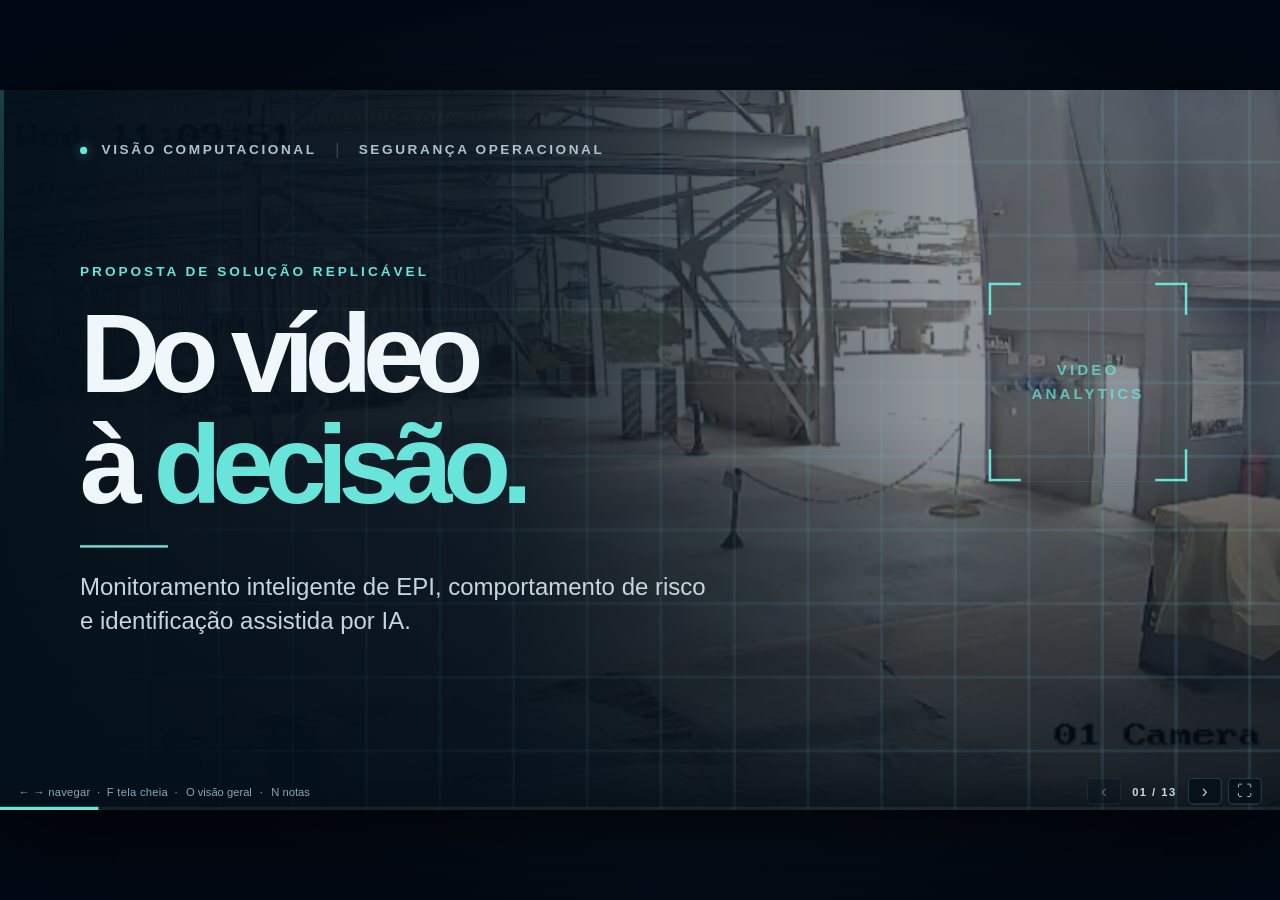
==== commit 4f1996dc: "atualizando apresentacao" ====
--- a/ApresentacaoIAseguranca/index.html
+++ b/ApresentacaoIAseguranca/index.html
@@ -12,7 +12,7 @@
 <body>
   <main id="viewport" aria-label="Apresentação Visão IA">
     <div id="deck" class="deck">
-        <section class="slide cover active" aria-roledescription="slide" aria-label="1 de 14: Do vídeo à decisão" data-title="Do vídeo à decisão" data-section="ABERTURA" data-notes="Abrir falando do objetivo: não vender uma câmera isolada, e sim uma solução capaz de transformar imagens em eventos que apoiem a segurança. Este caso foi usado como laboratório e ainda não é uma solução plenamente homologada.">
+        <section class="slide cover active" aria-roledescription="slide" aria-label="1 de 13: Do vídeo à decisão" data-title="Do vídeo à decisão" data-section="ABERTURA" data-notes="Abrir falando do objetivo: não vender uma câmera isolada, e sim uma solução capaz de transformar imagens em eventos que apoiem a segurança. Este caso foi usado como laboratório e ainda não é uma solução plenamente homologada.">
           <div class="cover-bg"><img class="cover-img" src="assets/ambiente-industrial.webp" alt="Área industrial monitorada por câmera" draggable="false"></div>
           <div class="cover-shade"></div>
           <div class="cover-grid"></div>
@@ -30,7 +30,7 @@
             </div>
           </div>
         </section>
-        <section class="slide" aria-roledescription="slide" aria-label="2 de 14: O desafio" data-title="O desafio" data-section="CONTEXTO" data-notes="O problema não é ter pouco vídeo; é tirar valor dele. Enfatizar a diferença entre monitoramento passivo e fluxos verificáveis de eventos." hidden>
+        <section class="slide" aria-roledescription="slide" aria-label="2 de 13: O desafio" data-title="O desafio" data-section="CONTEXTO" data-notes="O problema não é ter pouco vídeo; é tirar valor dele. Enfatizar a diferença entre monitoramento passivo e fluxos verificáveis de eventos." hidden>
           <header class="slide-top"><span class="wordmark"><span class="mark"></span> VISION <span class="wordmark-lite">/ INTELLIGENCE</span></span><span class="chapter">OPORTUNIDADE</span></header>
           <div class="content-pad">
             <div class="eyebrow">01 / POR QUE ISTO É CRÍTICO?</div>
@@ -57,9 +57,9 @@
               </div>
             </div>
           </div>
-          <footer class="slide-foot"><span>SEGURANÇA OPERACIONAL · MONITORAMENTO ORIENTADO POR EVENTOS</span><span>CASE BASE · HIKVISION · 2026</span></footer>
-        </section>
-        <section class="slide" aria-roledescription="slide" aria-label="3 de 14: Um caso real como ponto de partida" data-title="Um caso real como ponto de partida" data-section="BASE DO PROJETO" data-notes="Contextualizar: o equipamento e as capturas são reais, mas os resultados ainda não equivalem a uma validação industrial completa. Mostrar o ambiente amplo e a porta com alta incidência de luz." hidden>
+          <footer class="slide-foot"><span>SEGURANÇA OPERACIONAL · MONITORAMENTO ORIENTADO POR EVENTOS</span></footer>
+        </section>
+        <section class="slide" aria-roledescription="slide" aria-label="3 de 13: Um caso real como ponto de partida" data-title="Um caso real como ponto de partida" data-section="BASE DO PROJETO" data-notes="Contextualizar: o equipamento e as capturas são reais, mas os resultados ainda não equivalem a uma validação industrial completa. Mostrar o ambiente amplo e a porta com alta incidência de luz." hidden>
           <header class="slide-top"><span class="wordmark"><span class="mark"></span> VISION <span class="wordmark-lite">/ INTELLIGENCE</span></span><span class="chapter">ESTUDO DE CASO</span></header>
           <div class="content-pad">
             <div class="eyebrow">02 / O QUE JÁ FOI REALIZADO?</div>
@@ -87,9 +87,9 @@
               </div>
             </div>
           </div>
-          <footer class="slide-foot"><span>IMAGENS DO PILOTO · CAPTURAS DE 28/10/2026</span><span>CASE BASE · HIKVISION · 2026</span></footer>
-        </section>
-        <section class="slide" aria-roledescription="slide" aria-label="4 de 14: Três capacidades demonstradas" data-title="Três capacidades demonstradas" data-section="VALIDAÇÃO" data-notes="Explicar três evidências observáveis, sem dizer que a precisão é alta nem que o fluxo de ponta a ponta foi entregue. A identificação facial exibe pontuações, mas é preciso validar erros e falsos positivos." hidden>
+          <footer class="slide-foot"><span>IMAGENS DO PILOTO · CAPTURAS DE 28/10/2026</span></footer>
+        </section>
+        <section class="slide" aria-roledescription="slide" aria-label="4 de 13: Três capacidades demonstradas" data-title="Três capacidades demonstradas" data-section="VALIDAÇÃO" data-notes="Explicar três evidências observáveis, sem dizer que a precisão é alta nem que o fluxo de ponta a ponta foi entregue. A identificação facial exibe pontuações, mas é preciso validar erros e falsos positivos." hidden>
           <header class="slide-top"><span class="wordmark"><span class="mark"></span> VISION <span class="wordmark-lite">/ INTELLIGENCE</span></span><span class="chapter">CAPACIDADES</span></header>
           <div class="content-pad">
             <div class="eyebrow">03 / RESULTADOS</div>
@@ -120,9 +120,9 @@
               </div>
             </div>
           </div>
-          <footer class="slide-foot"><span>DETECÇÃO ≠ PRECISÃO VALIDADA</span><span>CASE BASE · HIKVISION · 2026</span></footer>
-        </section>
-        <section class="slide" aria-roledescription="slide" aria-label="5 de 14: Uso de celular: funciona dentro do campo visual" data-title="Uso de celular: funciona dentro do campo visual" data-section="COMPORTAMENTO" data-notes="Afirmar claramente: este teste foi confirmado pela equipe, inclusive a falha conhecida quando o aparelho está do lado não visível do rosto. Posicionamento e perspectiva importam." hidden>
+          <footer class="slide-foot"><span>DETECÇÃO ≠ PRECISÃO VALIDADA</span></footer>
+        </section>
+        <section class="slide" aria-roledescription="slide" aria-label="5 de 13: Uso de celular: funciona dentro do campo visual" data-title="Uso de celular: funciona dentro do campo visual" data-section="COMPORTAMENTO" data-notes="Afirmar claramente: este teste foi confirmado pela equipe, inclusive a falha conhecida quando o aparelho está do lado não visível do rosto. Posicionamento e perspectiva importam." hidden>
           <header class="slide-top"><span class="wordmark"><span class="mark"></span> VISION <span class="wordmark-lite">/ INTELLIGENCE</span></span><span class="chapter">USO DE CELULAR</span></header>
           <div class="content-pad">
             <div class="eyebrow">04 / DETECÇÃO DE COMPORTAMENTO</div>
@@ -134,9 +134,9 @@
               </div>
             </div>
           </div>
-          <footer class="slide-foot"><span>FUNCIONALIDADE COM TESTE PRÁTICO CONFIRMADO</span><span>CASE BASE · HIKVISION · 2026</span></footer>
-        </section>
-        <section class="slide" aria-roledescription="slide" aria-label="6 de 14: Reconhecimento facial exige imagem suficiente" data-title="Reconhecimento facial exige imagem suficiente" data-section="FACE" data-notes="Os registros e a comparação com base facial são visíveis. Deixar explícito que não existem dados de sensibilidade, especificidade, FAR/FRR ou precisão medidos. Dados pessoais são protegidos nos materiais demonstrativos." hidden>
+          <footer class="slide-foot"><span>FUNCIONALIDADE COM TESTE PRÁTICO CONFIRMADO</span></footer>
+        </section>
+        <section class="slide" aria-roledescription="slide" aria-label="6 de 13: Reconhecimento facial exige imagem suficiente" data-title="Reconhecimento facial exige imagem suficiente" data-section="FACE" data-notes="Os registros e a comparação com base facial são visíveis. Deixar explícito que não existem dados de sensibilidade, especificidade, FAR/FRR ou precisão medidos. Dados pessoais são protegidos nos materiais demonstrativos." hidden>
           <header class="slide-top"><span class="wordmark"><span class="mark"></span> VISION <span class="wordmark-lite">/ INTELLIGENCE</span></span><span class="chapter">IDENTIFICAÇÃO ASSISTIDA</span></header>
           <div class="content-pad">
             <div class="eyebrow">05 / CAPTURA FACIAL</div>
@@ -150,12 +150,12 @@
               <div class="facial-copy">
                 <div class="score-large">60–92<span>%</span></div>
                 <div class="score-label">Faixa de pontuações exibidas em exemplos de comparação</div>
-              </div>
-            </div>
-          </div>
-          <footer class="slide-foot"><span>PONTUAÇÕES OBSERVADAS NA INTERFACE · NÃO SÃO MÉTRICAS DE ACURÁCIA</span><span>CASE BASE · HIKVISION · 2026</span></footer>
-        </section>
-        <section class="slide" aria-roledescription="slide" aria-label="7 de 14: Do equipamento à solução" data-title="Do equipamento à solução" data-section="ARQUITETURA" data-notes="Esta é uma arquitetura de referência para novos projetos e ainda não foi completamente implementada neste caso. Não assegurar integração ISAPI/ONVIF para todo evento sem teste. O modelo próprio é opcional e entra se necessário." hidden>
+                <p class="score-note">PONTUAÇÕES OBSERVADAS NA INTERFACE · NÃO SÃO MÉTRICAS DE ACURÁCIA</p>
+              </div>
+            </div>
+          </div>
+        </section>
+        <section class="slide" aria-roledescription="slide" aria-label="7 de 13: Do equipamento à solução" data-title="Do equipamento à solução" data-section="ARQUITETURA" data-notes="Esta é uma arquitetura de referência para novos projetos e ainda não foi completamente implementada neste caso. Não assegurar integração ISAPI/ONVIF para todo evento sem teste. O modelo próprio é opcional e entra se necessário." hidden>
           <header class="slide-top"><span class="wordmark"><span class="mark"></span> VISION <span class="wordmark-lite">/ INTELLIGENCE</span></span><span class="chapter">ARQUITETURA DE REFERÊNCIA</span></header>
           <div class="content-pad">
             <div class="eyebrow">06 / COMO UM PROJETO PODE EVOLUIR</div>
@@ -195,9 +195,9 @@
               <div class="arch-guard">Integrações, protocolos e desempenho precisam ser validados para cada equipamento e ambiente.</div>
             </div>
           </div>
-          <footer class="slide-foot"><span>ARQUITETURA PROPOSTA · NÃO IMPLANTADA INTEGRALMENTE NO PILOTO</span><span>CASE BASE · HIKVISION · 2026</span></footer>
-        </section>
-        <section class="slide" aria-roledescription="slide" aria-label="8 de 14: O evento vira um fluxo de trabalho" data-title="O evento vira um fluxo de trabalho" data-section="PRODUTO" data-notes="Dizer que o mockup é o produto proposto. O piloto comprovou a existência de eventos na interface da câmera, não esta plataforma. O software cria rastreabilidade e revisão humana antes de medidas." hidden>
+          <footer class="slide-foot"><span>ARQUITETURA PROPOSTA · NÃO IMPLANTADA INTEGRALMENTE NO PILOTO</span></footer>
+        </section>
+        <section class="slide" aria-roledescription="slide" aria-label="8 de 13: O evento vira um fluxo de trabalho" data-title="O evento vira um fluxo de trabalho" data-section="PRODUTO" data-notes="Dizer que o mockup é o produto proposto. O piloto comprovou a existência de eventos na interface da câmera, não esta plataforma. O software cria rastreabilidade e revisão humana antes de medidas." hidden>
           <header class="slide-top"><span class="wordmark"><span class="mark"></span> VISION <span class="wordmark-lite">/ INTELLIGENCE</span></span><span class="chapter">EXPERIÊNCIA PROPOSTA</span></header>
           <div class="content-pad">
             <div class="eyebrow">07 / EXPERIÊNCIA A SER DESENVOLVIDA</div>
@@ -221,9 +221,9 @@
             </div>
             <div class="app-caption">Modelo conceitual de interface. Não representa um software entregue ou um evento real.</div>
           </div>
-          <footer class="slide-foot"><span>JORNADA DE PRODUTO · EXEMPLO NÃO OPERACIONAL</span><span>CASE BASE · HIKVISION · 2026</span></footer>
-        </section>
-        <section class="slide" aria-roledescription="slide" aria-label="9 de 14: Confiabilidade e governança" data-title="Confiabilidade e governança" data-section="RESPONSABILIDADE" data-notes="Biometria é dado sensível. Não expor nomes, CPF, faces em materiais comerciais. Exigir finalidade, base jurídica adequada, minimização, retenção e permissões. Revisão humana para decisões que afetem trabalhadores." hidden>
+          <footer class="slide-foot"><span>JORNADA DE PRODUTO · EXEMPLO NÃO OPERACIONAL</span></footer>
+        </section>
+        <section class="slide" aria-roledescription="slide" aria-label="9 de 13: Confiabilidade e governança" data-title="Confiabilidade e governança" data-section="RESPONSABILIDADE" data-notes="Biometria é dado sensível. Não expor nomes, CPF, faces em materiais comerciais. Exigir finalidade, base jurídica adequada, minimização, retenção e permissões. Revisão humana para decisões que afetem trabalhadores." hidden>
           <header class="slide-top"><span class="wordmark"><span class="mark"></span> VISION <span class="wordmark-lite">/ INTELLIGENCE</span></span><span class="chapter">CONFIANÇA</span></header>
           <div class="content-pad">
             <div class="eyebrow">08 / PRINCÍPIOS INEGOCIÁVEIS</div>
@@ -252,9 +252,9 @@
             </div>
             <div class="govern-statement"><span class="signal"></span> Uma boa solução precisa ser tecnicamente viável, operacionalmente útil e responsável.</div>
           </div>
-          <footer class="slide-foot"><span>GOVERNANÇA E SEGURANÇA DESDE O DESENHO DO PROJETO</span><span>CASE BASE · HIKVISION · 2026</span></footer>
-        </section>
-        <section class="slide" aria-roledescription="slide" aria-label="10 de 14: Como transformar o caso em novos projetos" data-title="Como transformar o caso em novos projetos" data-section="MÉTODO" data-notes="Apresentar como método repetível: partir de uma regra e uma área, definir o que caracteriza sucesso, testar e só depois dimensionar. Sem prometer prazos, quantidade de câmeras ou precisão antes de levantamento." hidden>
+          <footer class="slide-foot"><span>GOVERNANÇA E SEGURANÇA DESDE O DESENHO DO PROJETO</span></footer>
+        </section>
+        <section class="slide" aria-roledescription="slide" aria-label="10 de 13: Como transformar o caso em novos projetos" data-title="Como transformar o caso em novos projetos" data-section="MÉTODO" data-notes="Apresentar como método repetível: partir de uma regra e uma área, definir o que caracteriza sucesso, testar e só depois dimensionar. Sem prometer prazos, quantidade de câmeras ou precisão antes de levantamento." hidden>
           <header class="slide-top"><span class="wordmark"><span class="mark"></span> VISION <span class="wordmark-lite">/ INTELLIGENCE</span></span><span class="chapter">ESTRATÉGIA DE IMPLANTAÇÃO</span></header>
           <div class="content-pad">
             <div class="eyebrow">09 / MODELO REPLICÁVEL</div>
@@ -290,9 +290,9 @@
             </div>
             <div class="road-bottom"><span>1 CÂMERA</span><b>→</b><span>1 REGRA</span><b>→</b><span>1 ÁREA</span><b>→</b><span>1 CRITÉRIO MENSURÁVEL</span></div>
           </div>
-          <footer class="slide-foot"><span>ESFORÇO E INFRAESTRUTURA DEFINIDOS APÓS DIAGNÓSTICO</span><span>CASE BASE · HIKVISION · 2026</span></footer>
-        </section>
-        <section class="slide" aria-roledescription="slide" aria-label="11 de 14: Mais possibilidades, o mesmo rigor" data-title="Mais possibilidades, o mesmo rigor" data-section="EXPANSÃO" data-notes="Diferenciar os testes confirmados no piloto das possibilidades futuras. Nunca vender detecção de óculos, luvas, áreas restritas ou análise comportamental avançada como função validada no equipamento atual." hidden>
+          <footer class="slide-foot"><span>ESFORÇO E INFRAESTRUTURA DEFINIDOS APÓS DIAGNÓSTICO</span></footer>
+        </section>
+        <section class="slide" aria-roledescription="slide" aria-label="11 de 13: Mais possibilidades, o mesmo rigor" data-title="Mais possibilidades, o mesmo rigor" data-section="EXPANSÃO" data-notes="Diferenciar os testes confirmados no piloto das possibilidades futuras. Nunca vender detecção de óculos, luvas, áreas restritas ou análise comportamental avançada como função validada no equipamento atual." hidden>
           <header class="slide-top"><span class="wordmark"><span class="mark"></span> VISION <span class="wordmark-lite">/ INTELLIGENCE</span></span><span class="chapter">NOVAS FRENTES</span></header>
           <div class="content-pad">
             <div class="eyebrow">10 / OPORTUNIDADES DE EVOLUÇÃO</div>
@@ -325,9 +325,9 @@
             </div>
             <div class="use-disclaimer">Aplicações adicionais dependem de requisitos, compatibilidade do hardware, validação técnica e avaliação de privacidade.</div>
           </div>
-          <footer class="slide-foot"><span>POTENCIAIS CASOS DE USO · NÃO TODOS DEMONSTRADOS NO PILOTO</span><span>CASE BASE · HIKVISION · 2026</span></footer>
-        </section>
-        <section class="slide end" aria-roledescription="slide" aria-label="12 de 14: Próximo passo: descobrir onde a IA gera valor" data-title="Próximo passo: descobrir onde a IA gera valor" data-section="ENCERRAMENTO" data-notes="Encerrar com pergunta: quais são os riscos e situações que mais importam na operação do cliente? A partir daí discutir diagnóstico, prova de conceito e integração. Não apresentar como produto finalizado." hidden>
+          <footer class="slide-foot"><span>POTENCIAIS CASOS DE USO · NÃO TODOS DEMONSTRADOS NO PILOTO</span></footer>
+        </section>
+        <section class="slide end" aria-roledescription="slide" aria-label="12 de 13: Próximo passo: descobrir onde a IA gera valor" data-title="Próximo passo: descobrir onde a IA gera valor" data-section="ENCERRAMENTO" data-notes="Encerrar com pergunta: quais são os riscos e situações que mais importam na operação do cliente? A partir daí discutir diagnóstico, prova de conceito e integração. Não apresentar como produto finalizado." hidden>
           <div class="end-bg"><img src="assets/ambiente-industrial.webp" alt="Ambiente industrial" draggable="false"></div>
           <div class="end-grad"></div>
           <div class="end-mark"><span class="mark"></span> VISION <span>/ INTELLIGENCE</span></div>
@@ -345,45 +345,15 @@
           <div class="end-footer">CONVERSA ABERTA <span class="long-arrow">→</span> Q&amp;A</div>
         </section>
 
-        <section class="slide company-contact" aria-roledescription="slide" aria-label="13 de 14: Contato direto" data-title="Contato direto" data-section="CONTATO" data-notes="Texto, retrato e telefone originais do slide Contato. Confirmar o número antes de apresentar a novos clientes, pois veio de um pitch antigo." hidden>
+        <section class="slide company-channels" aria-roledescription="slide" aria-label="13 de 13: Fale conosco" data-title="Fale conosco" data-section="CANAIS" data-notes="Informações originais do PDF de 14 páginas. Confirmar se endereço de email, links e telefone permanecem ativos. Encerrar aqui; dados de contato e identidade original." hidden>
           <header class="slide-top company-top">
             <div class="company-logo">
               <img src="assets/logo-ds-games.png" alt="DS Games &amp; Sistemas" draggable="false">
             </div>
-            <span class="chapter">CONTATO</span>
-          </header>
-          <div class="content-pad">
-            <div class="eyebrow">12 / CONTATO DIRETO</div>
-            <h2 class="big-heading">Estamos próximos <span class="accent">do seu projeto.</span></h2>
-            <div class="company-contact-layout">
-              <div class="company-portrait">
-                <img src="assets/douglas-serrano.png" alt="Retrato original do gestor Douglas Serrano" draggable="false">
-              </div>
-              <div class="company-contact-copy">
-                <h3>Douglas Serrano</h3>
-                <p>Sendo Gestor da DS Games, tenho como diferencial o contato direto com nossos clientes em todas as fases do projeto.</p>
-                <div class="company-visit">Agende Visita Presencial ou On-line!</div>
-                <a class="company-phone" href="tel:+5527992026776">
-                  <span>TELEFONE</span>
-                  <strong>+55 (27) 99202-6776</strong>
-                </a>
-              </div>
-              <div class="company-support">
-                <img src="assets/atendimento.jpg" alt="Ilustração original de atendimento e suporte" draggable="false">
-              </div>
-            </div>
-          </div>
-          <footer class="slide-foot"><span>DS GAMES &amp; SISTEMAS · CONTATO</span><span>SEGURANÇA OPERACIONAL COM IA</span></footer>
-        </section>
-        <section class="slide company-channels" aria-roledescription="slide" aria-label="14 de 14: Fale conosco" data-title="Fale conosco" data-section="CANAIS" data-notes="Informações originais do PDF de 14 páginas. Confirmar se endereço de email, links e telefone permanecem ativos. Encerrar aqui; dados de contato e identidade original." hidden>
-          <header class="slide-top company-top">
-            <div class="company-logo">
-              <img src="assets/logo-ds-games.png" alt="DS Games &amp; Sistemas" draggable="false">
-            </div>
             <span class="chapter">FALE CONOSCO</span>
           </header>
           <div class="content-pad">
-            <div class="eyebrow">13 / NOS ENCONTRE</div>
+            <div class="eyebrow">12 / NOS ENCONTRE</div>
             <h2 class="big-heading">O próximo passo <span class="accent">começa aqui.</span></h2>
             <div class="company-channels-layout">
               <div class="company-phone-photo">
@@ -439,11 +409,11 @@
           </div>
           <nav class="navigation" aria-label="Navegação de slides">
             <button id="prev" type="button" aria-label="Slide anterior" aria-disabled="true">‹</button>
-            <div id="counter">01 / 14</div>
+            <div id="counter">01 / 13</div>
             <button id="next" type="button" aria-label="Próximo slide">›</button>
             <button id="full" type="button" aria-label="Modo de tela cheia" aria-pressed="false" aria-keyshortcuts="F"><span aria-hidden="true">⛶</span></button>
           </nav>
-          <div id="progress-track" role="progressbar" aria-label="Progresso da apresentação" aria-valuemin="1" aria-valuemax="14" aria-valuenow="1">
+          <div id="progress-track" role="progressbar" aria-label="Progresso da apresentação" aria-valuemin="1" aria-valuemax="13" aria-valuenow="1">
             <div id="progress"></div>
           </div>
         </footer>
--- a/ApresentacaoIAseguranca/styles.css
+++ b/ApresentacaoIAseguranca/styles.css
@@ -112,7 +112,7 @@
 #full { font-size: 19px; }
 #counter { min-width: 68px; text-align: center; color: #c8dbe2; font-size: 14px; font-weight: 750; letter-spacing: .13em; font-variant-numeric: tabular-nums; }
 #progress-track { position: absolute; inset: auto 0 0; height: 4px; background: #c9e4e714; }
-#progress { width: calc(100% / 14); height: 100%; background: var(--accent); transition: width .2s ease; }
+#progress { width: calc(100% / 13); height: 100%; background: var(--accent); transition: width .2s ease; }
 
 #notes {
   width: min(calc(100% - 48px), 970px);
@@ -640,6 +640,10 @@
 .score-large span { font-size: 45px; letter-spacing: -.04em; }
 
 .score-label { font-size: 21px; line-height: 1.38; color: #afc6cf; margin: 12px 0 0; }
+
+
+.score-note { margin: 14px 0 0; color: var(--muted); font-size: 14px; line-height: 1.45; font-weight: 650; letter-spacing: .06em; }
+.score-note::before { content: ""; display: block; width: 72px; height: 1px; background: var(--accent); opacity: .55; margin-bottom: 12px; }
 
 .warning-inline {
   display: flex;
